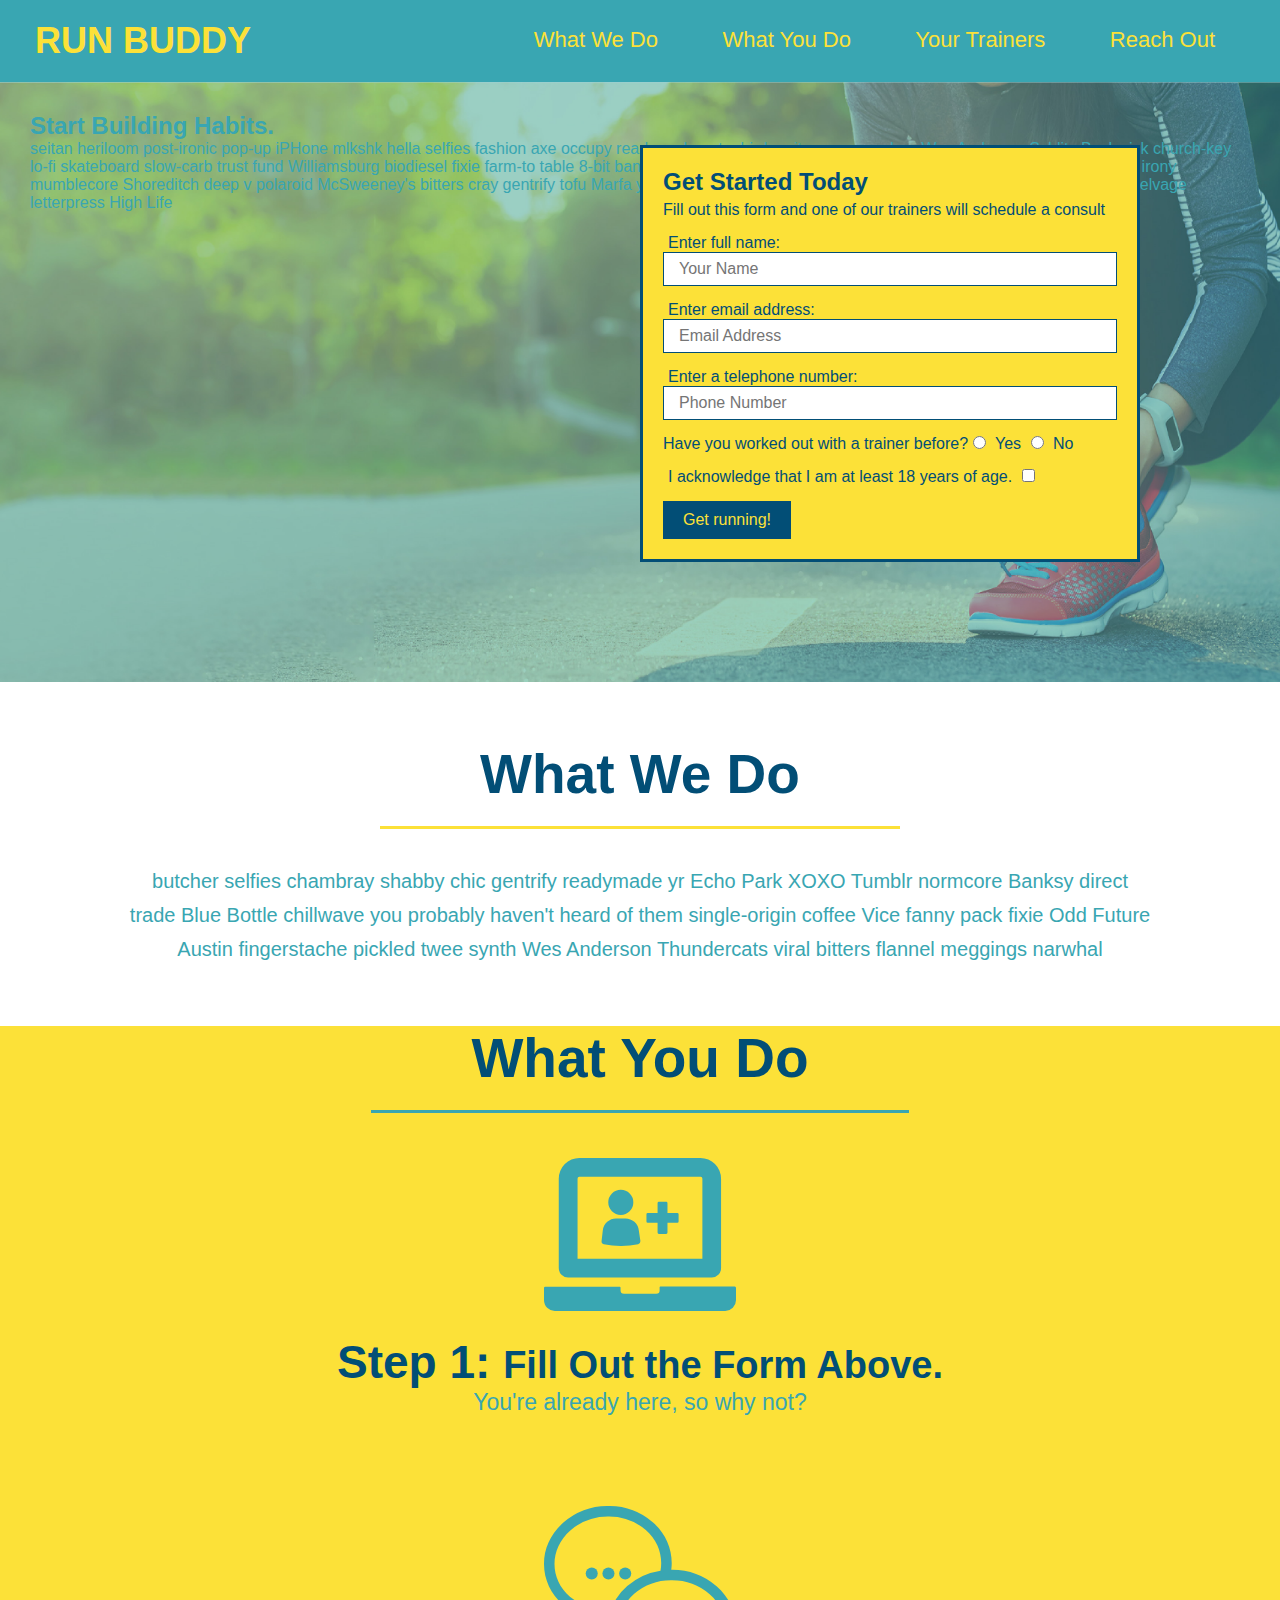
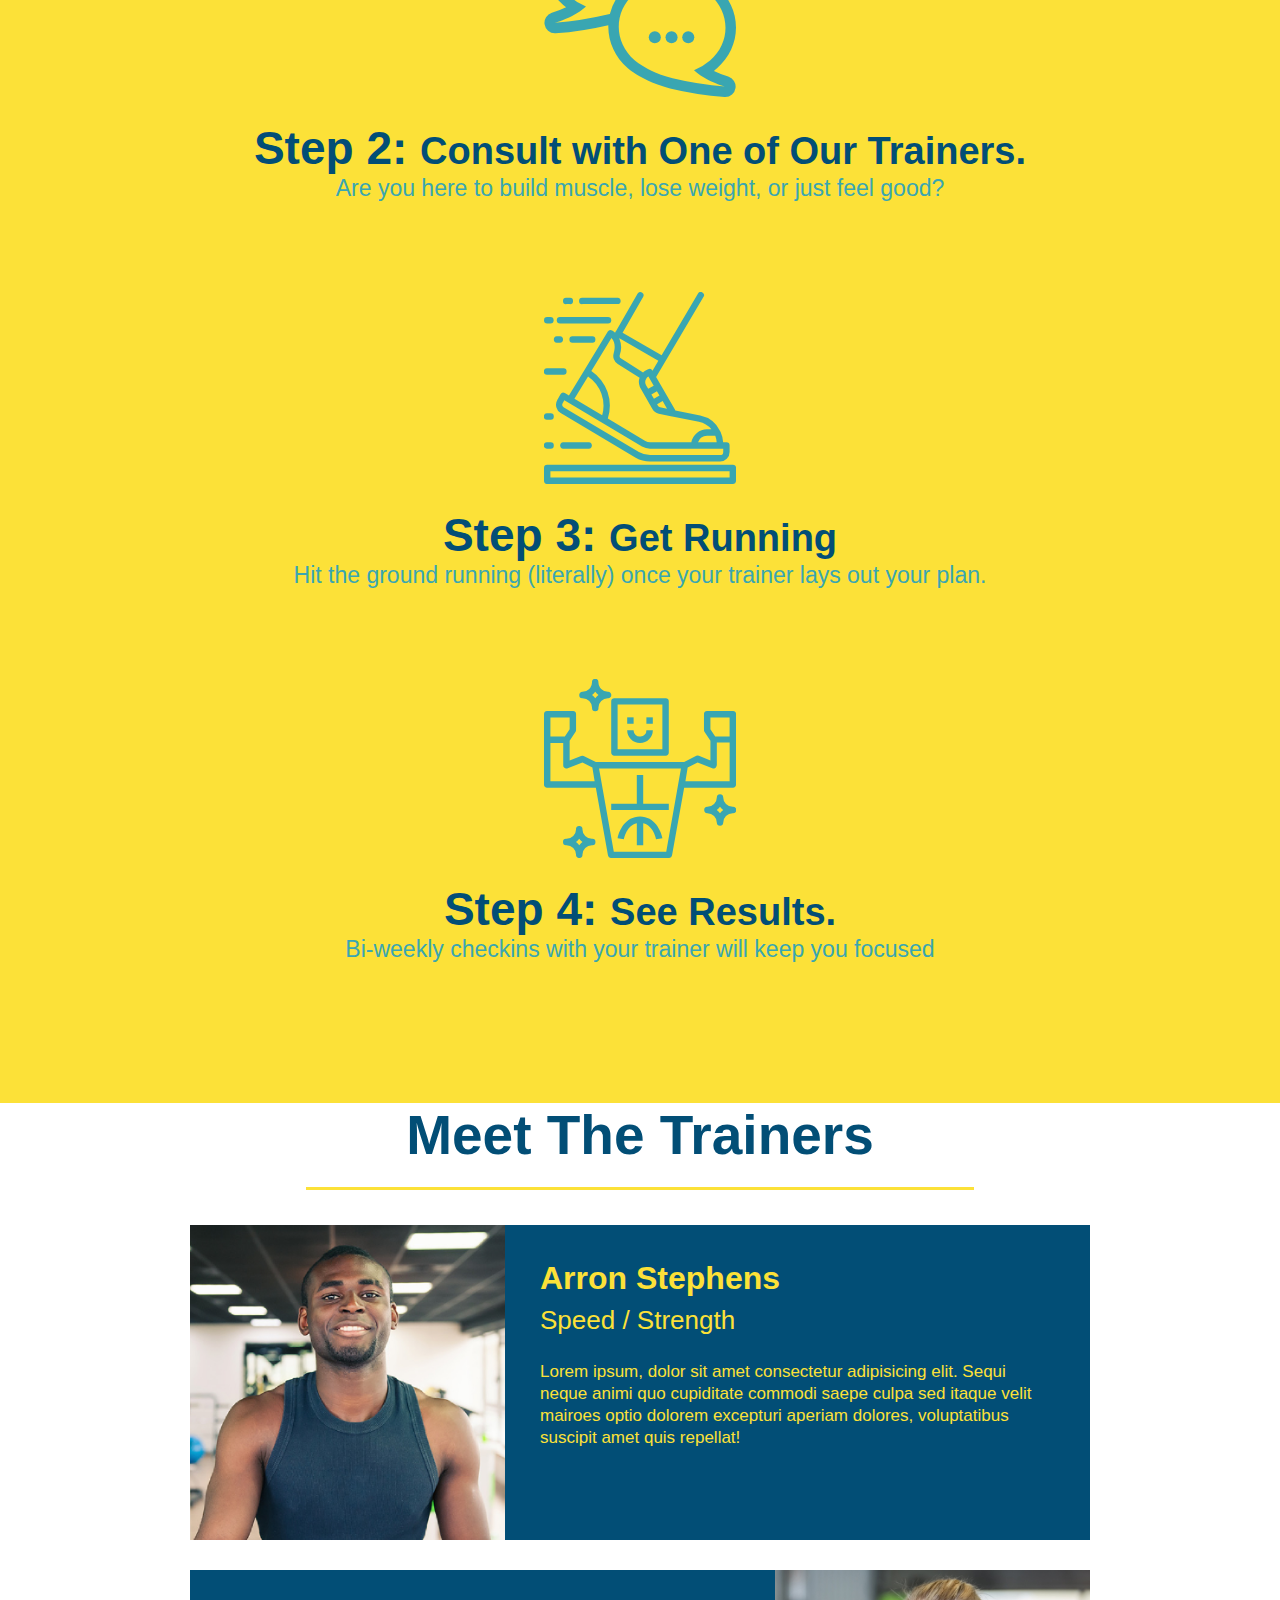
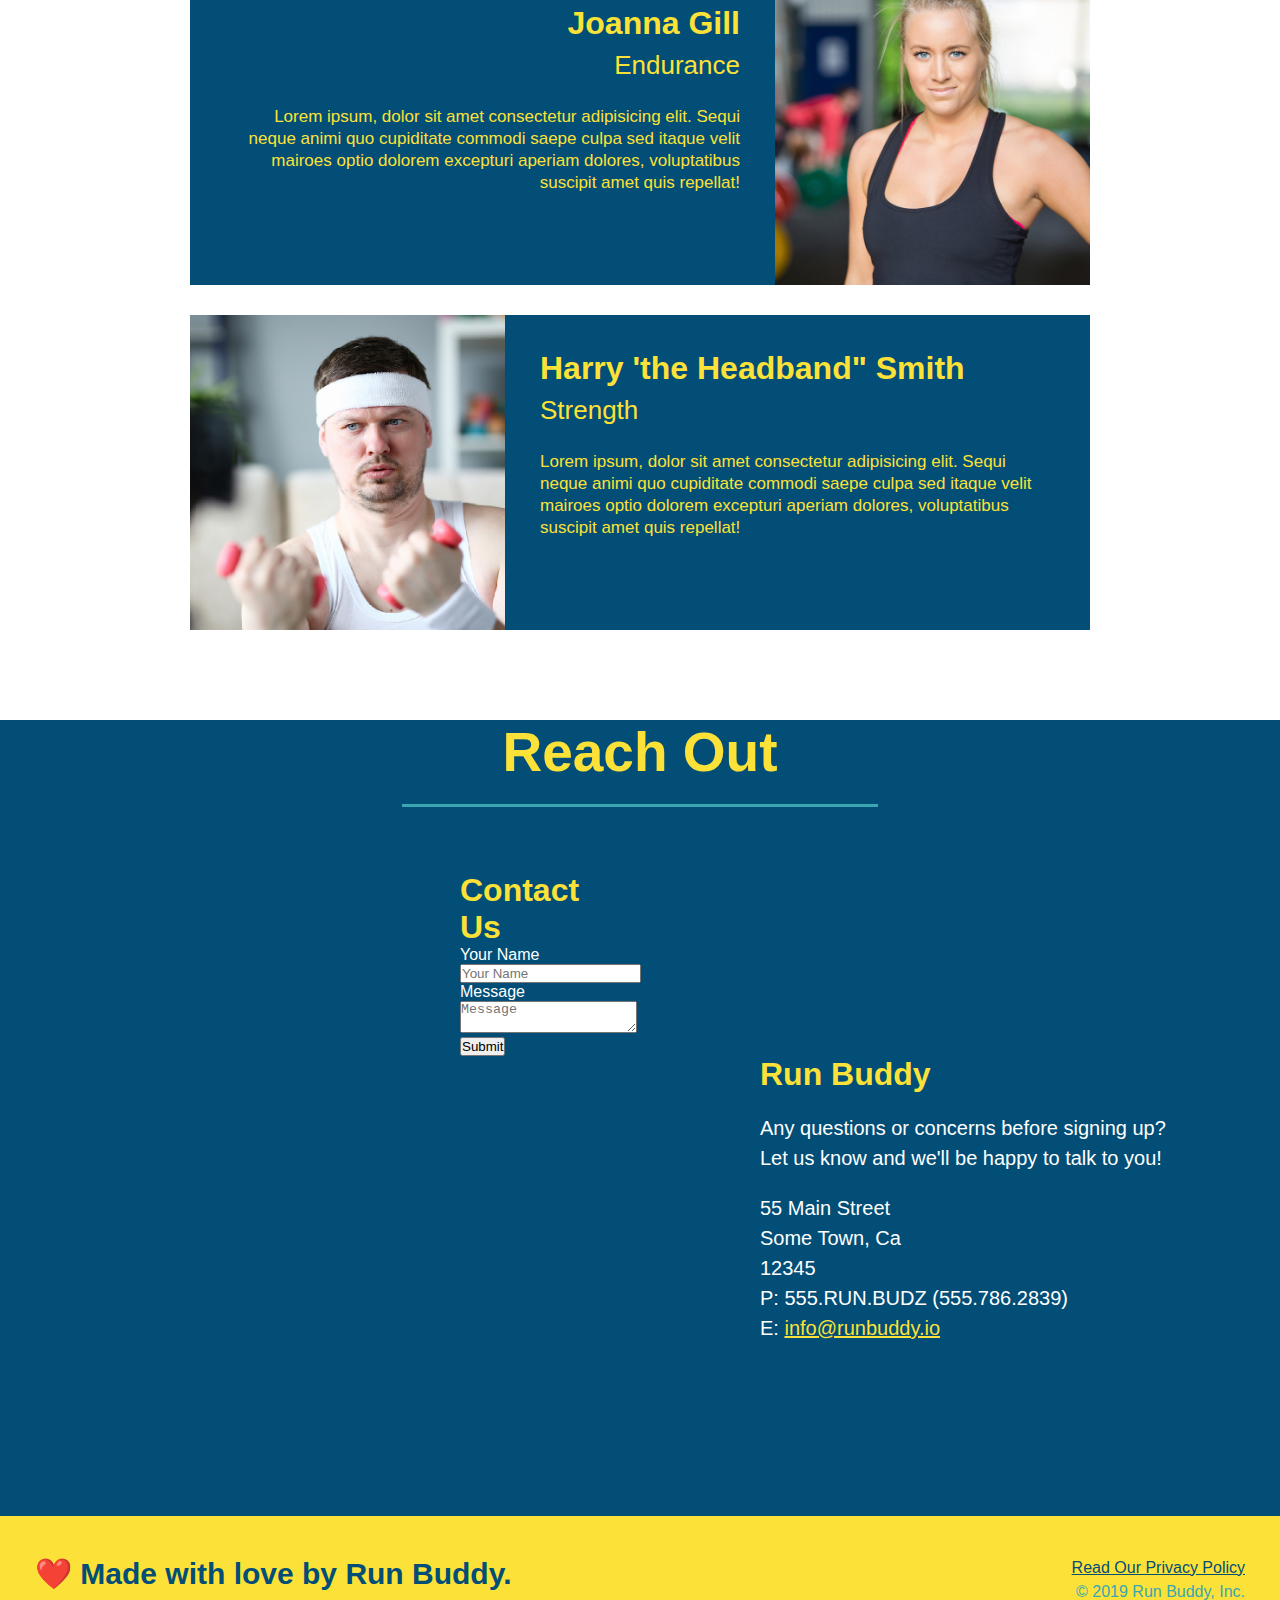
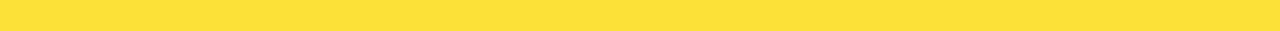
==== index.html @ 800d8faf "add contact form" ====
<!DOCTYPE html>
<html lang="en">
    <head>
        <meta charset="UTF-8" />
        <title>Run Buddy</title>
        <link rel="stylesheet" href="./assets/css/style.css" />
    </head>
    <body>
        <!-- Allows one to leave notes, doesn't show up in web browser-->
        <header>
            <h1>
                <a href="/">RUN BUDDY</a>
            </h1>
            <nav>
                <!-- Unordered list element-->
                <ul>
                    <!-- List item element-->
                    <li>
                        <!-- Anchor element -->
                        <a href="#what-we-do">What We Do</a>
                    </li>
                    <li>
                        <a href="#what-you-do">What You Do</a>
                    </li>
                    <li>
                        <a href="#your-trainers">Your Trainers</a>
                    </li>
                    <li>
                        <a href="#reach-out">Reach Out</a>
                    </li>
                </ul>
            </nav>
        </header>
        <section>
            <div class="hero"> 
                <h2> Start Building Habits.</h2>
                <p>seitan heriloom post-ironic pop-up iPHone mlkshk hella selfies fashion axe occupy readymade put a bird on it messenger bag Wes Anderson Schlitz Bushwick church-key lo-fi skateboard slow-carb trust fund Williamsburg biodiesel fixie farm-to table 8-bit banjo XOXO Banksy chillwave bicycle rights retro cliche tattooed bespoke irony mumblecore Shoreditch deep v polaroid McSweeney's bitters cray gentrify tofu Marfa you probably haven't heard of them yr banh mi asymmetrical art party selvage letterpress High Life</p>
            <div class="hero-form">
                <h3>Get Started Today</h3>
                <p>Fill out this form and one of our trainers will schedule a consult</p>
                <form>
                    <label for="name">Enter full name:</label>
                    <input type="text" placeholder="Your Name" name="name" id="name" class="form-input">
                    <label for="email">Enter email address:</label>
                    <input type="email" placeholder="Email Address" name="email" id="email" class="form-input">
                    <label for="phone">Enter a telephone number:</label>
                    <input type="tel" placeholder="Phone Number" name="phone" id="phone" class="form-input">
                    <p>
                        Have you worked out with a trainer before? 
                        <input type="radio" name="trainer-confrim" id="trainer-yes">
                        <label for="trainer-yes">Yes</label>
                        <input type="radio" name="trainer-confrim" id="trainer-no">
                        <label for="trainer-no">No</label> 
                    </p>
                    <p>
                        <label for="checkbox" >
                            I acknowledge that I am at least 18 years of age.
                        </label>
                        <input type="checkbox" name="age-confirm" id="checkbox" />
                    </p>
                    <button type="submit">
                        Get running!
                    </button>
                </form>
            </div>
        </section>
        <section id="what-we-do" class="intro">
            <h2 class="section-title primary-border">What We Do</h2>
            <p>
                butcher selfies chambray shabby chic gentrify readymade yr Echo Park XOXO Tumblr normcore Banksy direct trade Blue Bottle chillwave you probably haven't heard of them single-origin coffee Vice fanny pack fixie Odd Future Austin fingerstache pickled twee synth Wes Anderson Thundercats viral bitters flannel meggings narwhal
            </p>
        </section>
        <section id="what-you-do" class="steps">
            <h2 class="section-title secondary-border">What You Do</h2>

            <div>
                <img src="./assets/images/step-1.svg" alt="" />
                <h3>Step 1: <span>Fill Out the Form Above.</span></h3>
                <p>You're already here, so why not?</p>
            </div>
            <div>
                <img src="./assets/images/step-2.svg" alt="" />
                <h3>Step 2: <span>Consult with One of Our Trainers.</span></h3>
                <p>Are you here to build muscle, lose weight, or just feel good?</p>
            </div>
            <div>
                <img src="./assets/images/step-3.svg" alt="" />
                <h3>Step 3: <span>Get Running</span></h3>
                <p>Hit the ground running (literally) once your trainer lays out your plan.</p>
            </div>
            <div>
                <img src="./assets/images/step-4.svg" alt="" />
                <h3>Step 4: <span>See Results.</span></h3>
                <p> Bi-weekly checkins with your trainer will keep you focused</p>
            </div>
        </section>
        <section id="your-trainers" class="trainers">
            <h2 class="section-title primary-border">Meet The Trainers</h2>
            <article class="trainer">
                <img src="./assets/images/trainer-1.jpg" alt="Arron Stephens ins his workout clothes, ready to pump iron" />
                <div class="trainer-bio text-left">
                    <h3>Arron Stephens</h3>
                    <h4>Speed / Strength</h4>
                    <p>
                        Lorem ipsum, dolor sit amet consectetur adipisicing elit. Sequi neque animi quo cupiditate commodi saepe culpa sed itaque velit mairoes optio dolorem excepturi aperiam dolores, voluptatibus suscipit amet quis repellat!
                    </p>
                </div>
            </article>
            <article class="trainer">
                <div class="trainer-bio text-right">
                    <h3>Joanna Gill</h3>
                    <h4>Endurance</h4>
                    <p>
                        Lorem ipsum, dolor sit amet consectetur adipisicing elit. Sequi neque animi quo cupiditate commodi saepe culpa sed itaque velit mairoes optio dolorem excepturi aperiam dolores, voluptatibus suscipit amet quis repellat!
                    </p>
                </div>
                <img src="./assets/images/trainer-2.jpg" alt="Joanna Gill cooling off after a workout" />
            </article>
            <article class="trainer">
                <img src="./assets/images/trainer-3.jpg" alt="Harry Smith wearing a headband and lifting comically small pink weights" />
                <div class="trainer-bio text-left">
                    <h3>Harry 'the Headband" Smith</h3>
                    <h4>Strength</h4>
                    <p>
                        Lorem ipsum, dolor sit amet consectetur adipisicing elit. Sequi neque animi quo cupiditate commodi saepe culpa sed itaque velit mairoes optio dolorem excepturi aperiam dolores, voluptatibus suscipit amet quis repellat!
                    </p>
                </div>
            </article>
        </section>
        <section id="reach-out" class="contact">
            <h2 class="section-title secondary-border">Reach Out</h2>
            <div class="contact-info">
            <div class="contact-form">
                <h3>Contact Us</h3>
                <form>
                    <label for="contact-name">Your Name</label>
                    <input type="text" id="contact-name" placeholder="Your Name" />
                    
                    <label for="contact-message">Message</label>
                    <textarea id="contact-message" placeholder="Message"></textarea>
                    
                    <button type="submit">Submit</button>
                </form>
            </div>
                <iframe src="https://www.google.com/maps/embed?pb=!1m18!1m12!1m3!1d3502.9114859634124!2d-81.20224858464674!3d28.602432092192863!2m3!1f0!2f0!3f0!3m2!1i1024!2i768!4f13.1!3m3!1m2!1s0x88e7685d6a0a495f%3A0x5fd59b92b3c79bab!2sUniversity%20of%20Central%20Florida!5e0!3m2!1sen!2sus!4v1634782906246!5m2!1sen!2sus" 
                style="border:0;" 
                allowfullscreen="" 
                loading="lazy">
                </iframe>
                <h3>Run Buddy</h3>
                <p>
                    Any questions or concerns before signing up?
                    <br />
                    Let us know and we'll be happy to talk to you!
                </p>
                <address>
                    55 Main Street <br />
                    Some Town, Ca <br />
                    12345<br />
                    P: 555.RUN.BUDZ (555.786.2839)<br />
                    E: <a href="mailto:info@runbuddy.io">info@runbuddy.io</a>
                </address>
            </div>
        </section>
        <footer>
            <h2>❤️ Made with love by Run Buddy.</h2>
            <div>
                <a href="./privacy-policy.html">Read Our Privacy Policy</a><br />
                &copy; 2019 Run Buddy, Inc.
            </div>
        </footer>
    </body>
</html>
---- assets/css/style.css ----
* {
    margin: 0;
    padding: 0;
    box-sizing: border-box;
}
body {
    color: #39a6b2;
    font-family: Helvetica, Arial, sans-serif;
}  
header {
    padding: 20px 35px;
    background-color: #39a6b2;
}        
header h1 {
    font-weight: bold;
    font-size: 36px;
    color: #fce138;
    margin: 0;
    display: inline;
}   
header a {
    text-decoration: none;
    color: #fce138;
}
header nav {
    float: right;
    margin: 7px 0;
}
header nav ul li {
    display: inline;
}
header nav ul li a {
    margin: 0 30px;
    font-weight: lighter;
    font-size: 22px;
}
section {
    padding: 0 0 60px 0;
}
.hero {
    background-image: url("../images/hero-bg.jpeg");
    width: 100%;
    height: 600px;
    background-size: cover;
    background-position: center;
    position: relative;   
}
.hero h2 {
    padding: 30px 30px 0 30px;
}
.hero p {
    margin: 0 30px 0 30px;
}
.hero-form {
    background-color: #fce138;
    padding: 20px;
    width: 500px;
    color: #024e76;
    border-style: solid;
    border-width: 3px;
    border-color: #024e76;
    position: absolute;
    bottom: 120px;
    right: 140px;
}
.hero-form p {
    margin: 5px 0 15px 0;
}
.hero-form h3 {
    font-size: 24px;
    margin: 0;
}
.form-input {
    border: 1px solid #024e76;
    display: block;
    padding: 7px 15px;
    font-size: 16px;
    color: #024e76;
    width: 100%;
    margin-bottom: 15px;
}
.hero-form label {
    margin: 0 5px;
}
.hero-form button {
    color: #fce138;
    background-color: #024e76;
    border: none;
    padding: 10px 20ox;
    padding: 10px 20px;
    font-size: 16px;
}
.intro {
    text-align: center;
}
.intro p {
    line-height: 1.7;
    color: #39a6b2;
    width: 80%;
    font-size: 20px;
    margin: 0 auto;
}
.steps {
    text-align: center;
    background: #fce138;
}
.section-title {
    font-size: 55px;
    display: inline-block;
    color: #024e76;
    border-bottom: 3px solid;
    padding: 0 100px 20px 100px;
    margin-bottom: 35px;
    color: #024e76;
}
.primary-border {
    border-color: #fce138;
}
.secondary-border {
    border-color: #39a6b2;
}
.steps div {
    margin-bottom: 80px;
}
.steps img {
    width: 15%;
    margin: 10px 0;
}
.steps h3 {
    color: #024e76;
    font-size: 46px;
    margin-top: 10px;
}
.steps p {
    color: #39a6b2;
    font-size: 23px;
}
.steps span {
    font-size: 38px;
}
.trainers {
    text-align: center;
}
.trainer {
    width: 900px;
    margin: 0 auto 30px auto;
    background: #024e76;
    color: #fce138;
    overflow: auto;
}
.trainer img {
    width: 35%;
    float: left;
}
.trainer-bio {
    padding: 35px;
    float: left;
    width: 65%;
}
.text-left {
    text-align: left;
}
.text-right {
    text-align: right;
}
.trainer-bio h3 {
    font-size: 32px;
    margin-bottom: 8px;
}
.trainer-bio h4 {
    font-weight: lighter;
    font-size: 26px;
    margin-bottom: 25px;
}
.trainer-bio p {
    font-size: 17px;
    line-height: 1.3;
}
.contact {
    text-align: center;
    background: #024e76;   
}
.contact h2 {
    color: #fce138;
}
.contact-info {
    width: 1600px;
    display: inline-block;
    vertical-align: top;
    text-align: left;
    margin: 30px 0 0 60px;
    color: white;
}
.contact-form {
    margin: 0 400px 0 400px;
    inline-size: 150px;
    overflow-wrap: break-word;
}
.contact-info iframe {
    width: 400px;
    height: 400px;
    float: left;
    margin-right: 300px;
}

.contact-info h3 {
   color: #fce138;
   font-size: 32px; 
}
.contact-info p,
.contact-info address {
    margin: 20px 0;
    line-height: 1.5;
    font-size: 20px;
    font-style: normal;
}
.contact-info a {
    color: #fce138;
}
footer {
    background: #fce138;
    width:  100%;
    padding: 40px 35px;
}
footer h2 {
    display: inline;
    color: #024e76;
    font-size: 30px;
    margin: 0;
}
footer div {
    float: right;
    line-height: 1.5;
    text-align: right;
}
footer a {
    color: #024e76;
}
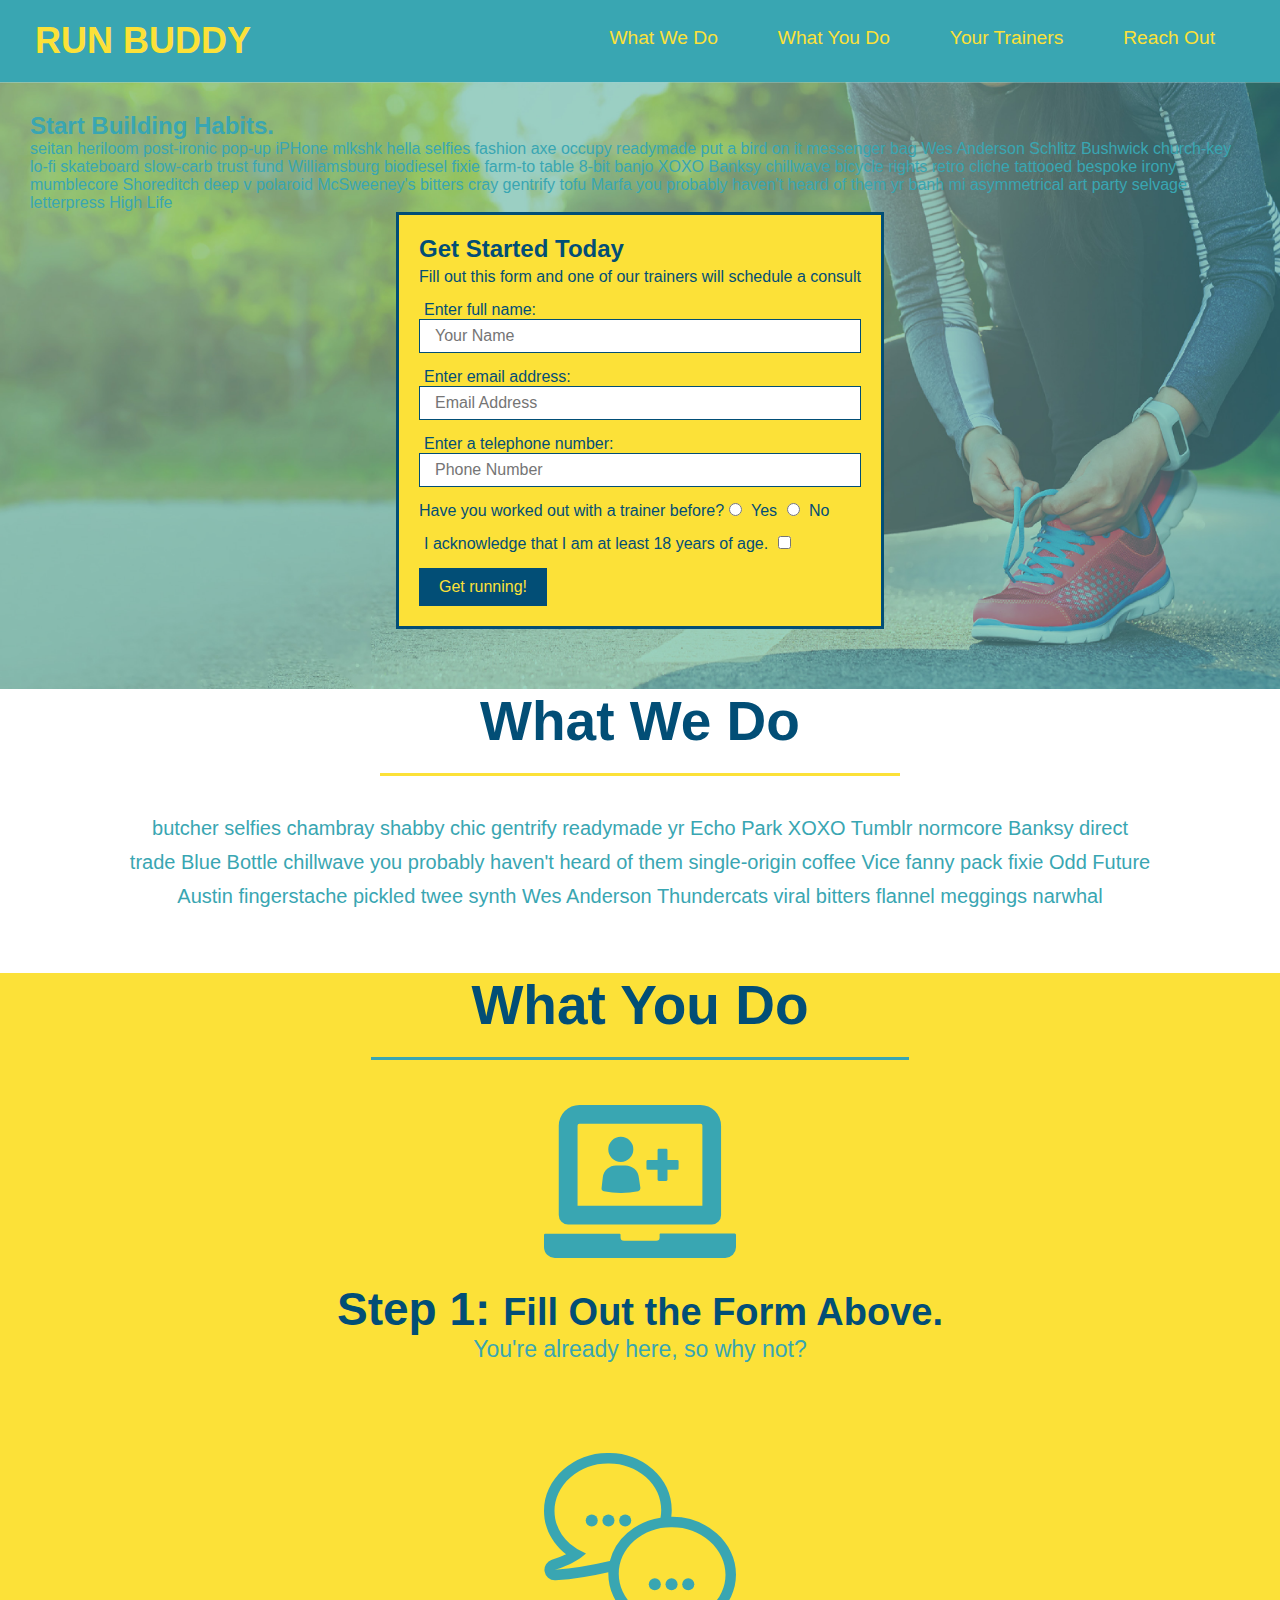
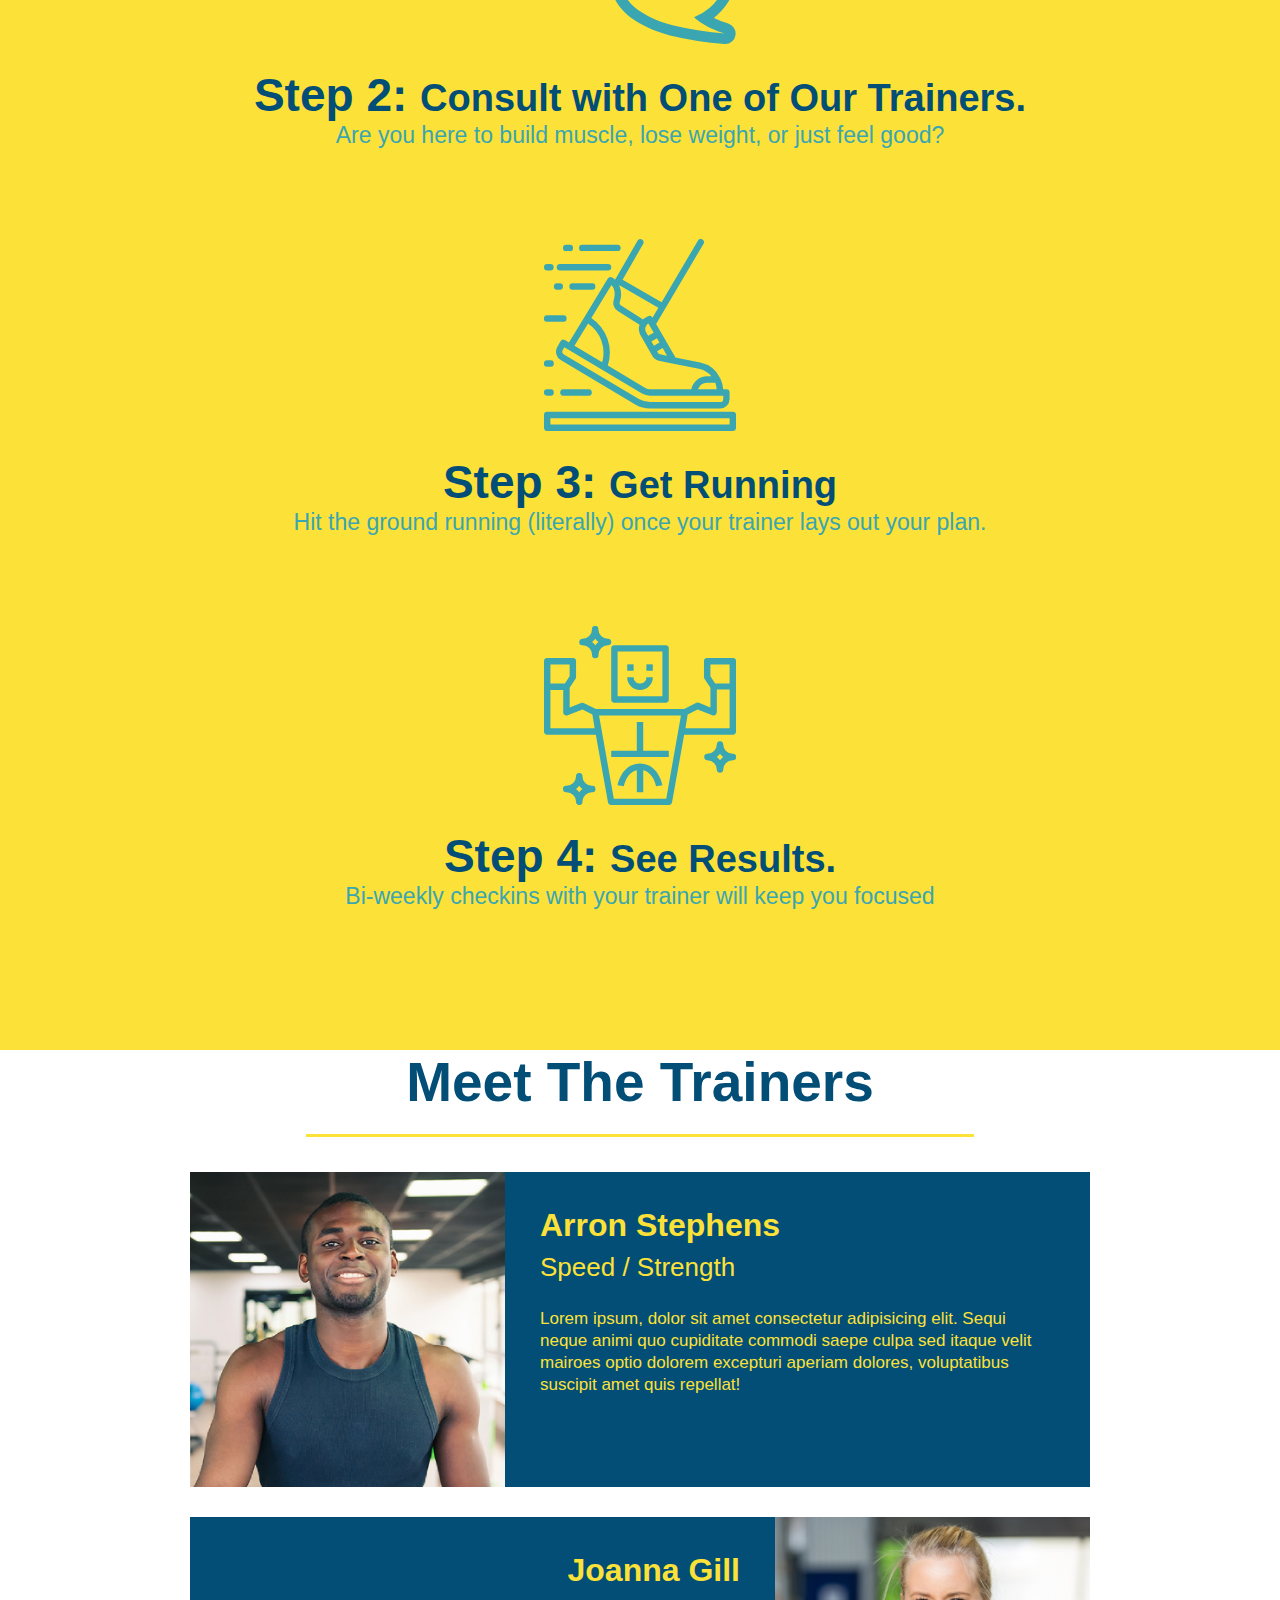
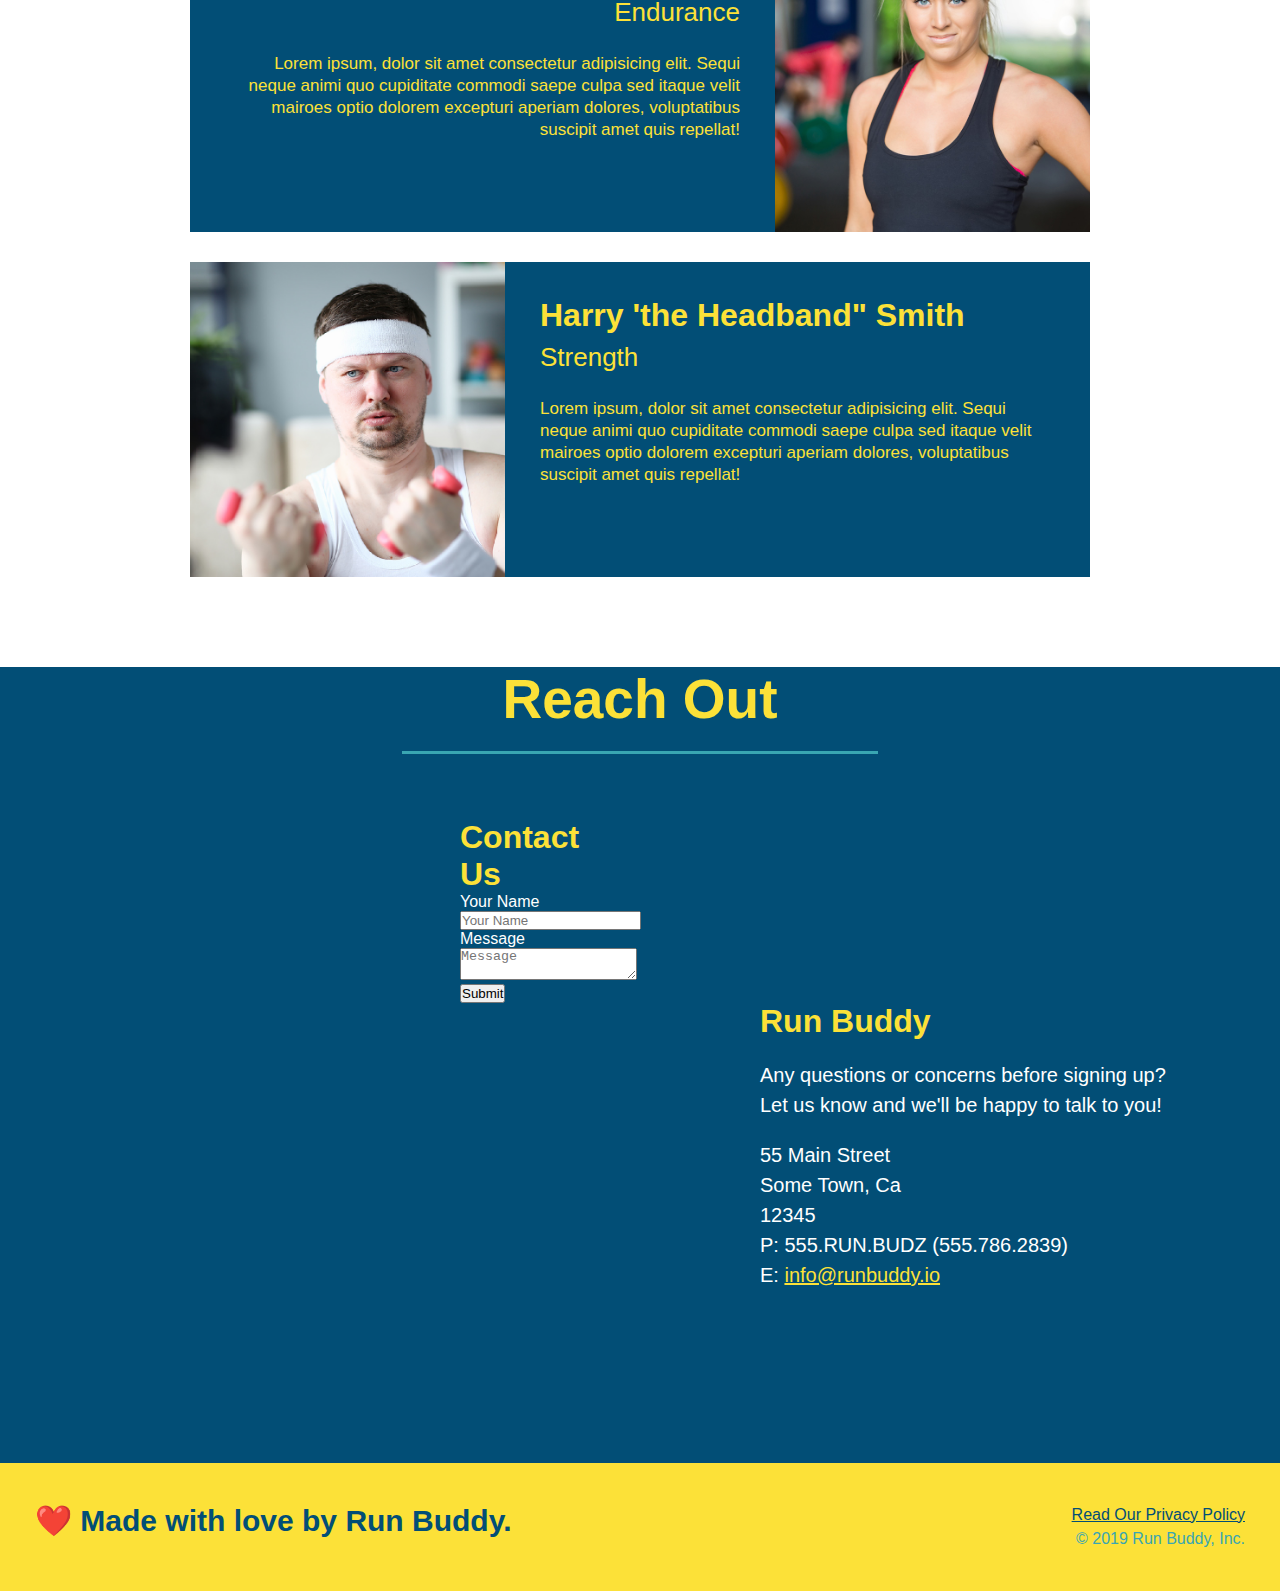
==== commit 5f36e616: "add flexbox to the hero" ====
--- a/index.html
+++ b/index.html
@@ -31,10 +31,11 @@
                 </ul>
             </nav>
         </header>
-        <section>
-            <div class="hero"> 
+        <section class="hero">
+            <div class="hero-cta">  
                 <h2> Start Building Habits.</h2>
                 <p>seitan heriloom post-ironic pop-up iPHone mlkshk hella selfies fashion axe occupy readymade put a bird on it messenger bag Wes Anderson Schlitz Bushwick church-key lo-fi skateboard slow-carb trust fund Williamsburg biodiesel fixie farm-to table 8-bit banjo XOXO Banksy chillwave bicycle rights retro cliche tattooed bespoke irony mumblecore Shoreditch deep v polaroid McSweeney's bitters cray gentrify tofu Marfa you probably haven't heard of them yr banh mi asymmetrical art party selvage letterpress High Life</p>
+            </div>
             <div class="hero-form">
                 <h3>Get Started Today</h3>
                 <p>Fill out this form and one of our trainers will schedule a consult</p>
@@ -72,7 +73,6 @@
         </section>
         <section id="what-you-do" class="steps">
             <h2 class="section-title secondary-border">What You Do</h2>
-
             <div>
                 <img src="./assets/images/step-1.svg" alt="" />
                 <h3>Step 1: <span>Fill Out the Form Above.</span></h3>
--- a/assets/css/style.css
+++ b/assets/css/style.css
@@ -10,40 +10,46 @@
 header {
     padding: 20px 35px;
     background-color: #39a6b2;
+    display: flex;
+    justify-content: space-between;
+    flex-wrap: wrap;
 }        
 header h1 {
     font-weight: bold;
     font-size: 36px;
     color: #fce138;
     margin: 0;
-    display: inline;
 }   
 header a {
     text-decoration: none;
     color: #fce138;
 }
 header nav {
-    float: right;
     margin: 7px 0;
 }
-header nav ul li {
-    display: inline;
+header nav ul {
+    display: flex;
+    flex-wrap: wrap;
+    justify-content: space-between;
+    align-items: center;
+    list-style: none;
 }
 header nav ul li a {
     margin: 0 30px;
     font-weight: lighter;
-    font-size: 22px;
+    font-size: 1.5vw;
 }
 section {
     padding: 0 0 60px 0;
 }
 .hero {
     background-image: url("../images/hero-bg.jpeg");
-    width: 100%;
-    height: 600px;
     background-size: cover;
     background-position: center;
-    position: relative;   
+    display: flex;
+    justify-content: center;
+    flex-wrap: wrap;
+    
 }
 .hero h2 {
     padding: 30px 30px 0 30px;
@@ -54,14 +60,11 @@
 .hero-form {
     background-color: #fce138;
     padding: 20px;
-    width: 500px;
     color: #024e76;
     border-style: solid;
     border-width: 3px;
     border-color: #024e76;
-    position: absolute;
-    bottom: 120px;
-    right: 140px;
+
 }
 .hero-form p {
     margin: 5px 0 15px 0;
@@ -218,18 +221,19 @@
     color: #fce138;
 }
 footer {
+    display: flex;
+    justify-content: space-between;
+    flex-wrap: wrap;
     background: #fce138;
     width:  100%;
     padding: 40px 35px;
 }
 footer h2 {
-    display: inline;
     color: #024e76;
     font-size: 30px;
     margin: 0;
 }
 footer div {
-    float: right;
     line-height: 1.5;
     text-align: right;
 }
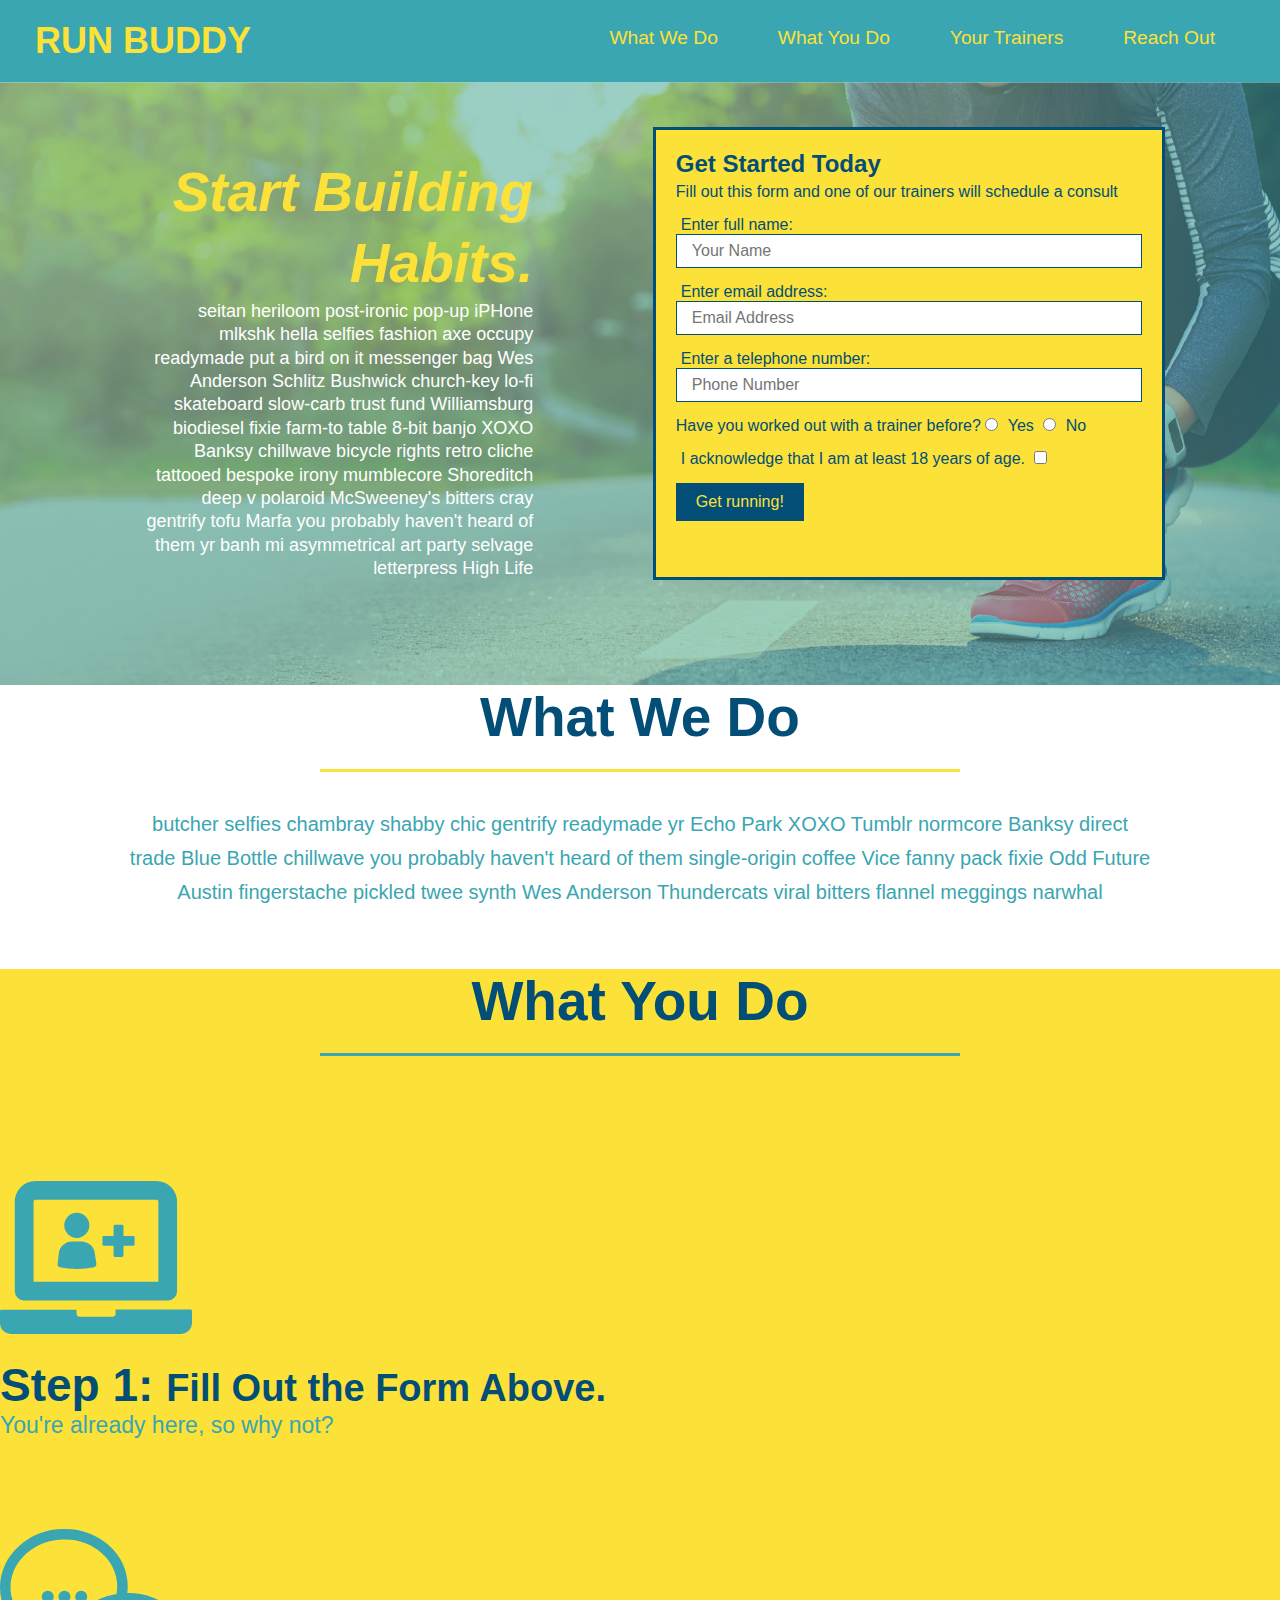
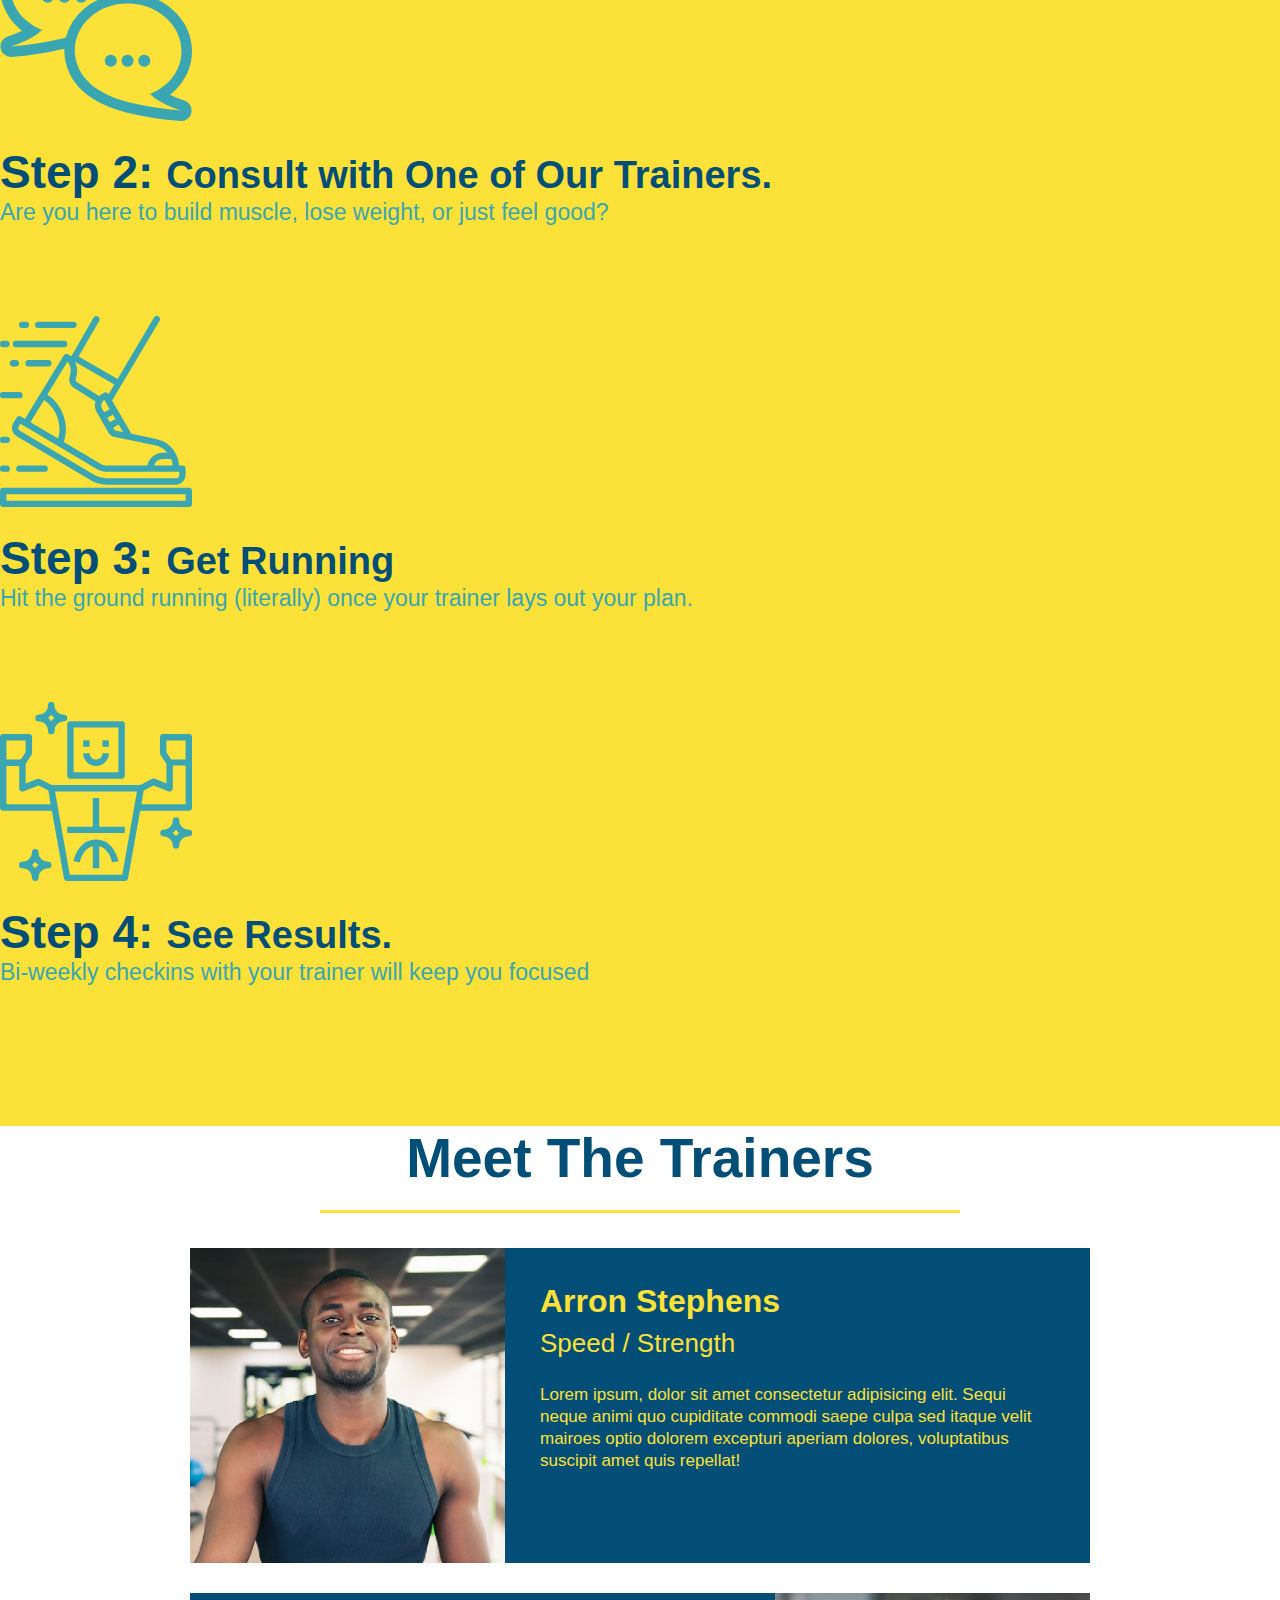
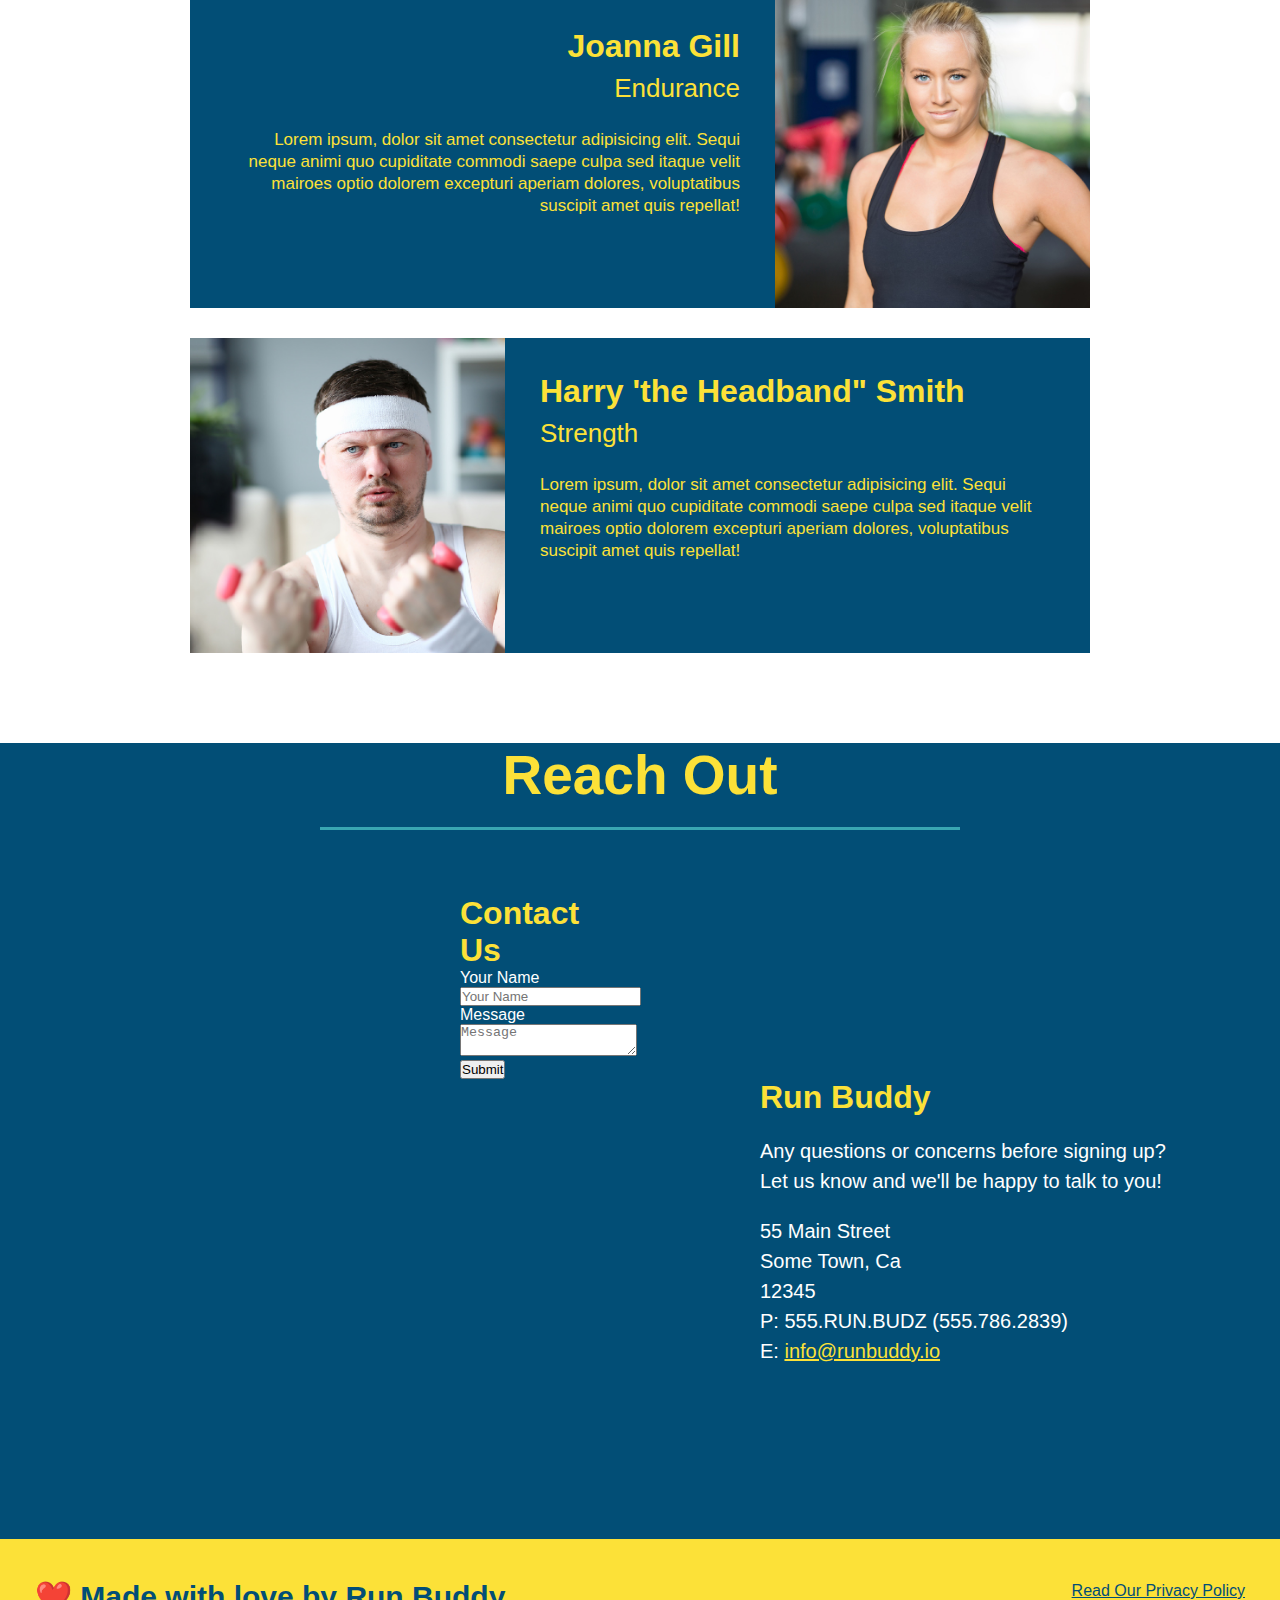
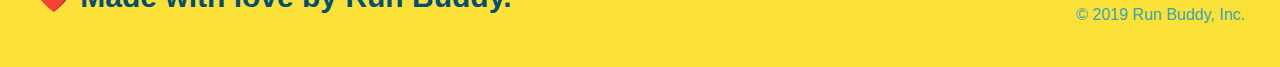
==== commit 7a386e71: "Added flexbox to h2 elements" ====
--- a/index.html
+++ b/index.html
@@ -66,13 +66,20 @@
             </div>
         </section>
         <section id="what-we-do" class="intro">
-            <h2 class="section-title primary-border">What We Do</h2>
-            <p>
+<!-- Wrap every h2 with a class of "section-title" in this div! -->
+            <div class="flex-row">
+                <h2 class="section-title primary-border">What We Do</h2>
+            </div>
+            <div class="flex-row">
+                <p>
                 butcher selfies chambray shabby chic gentrify readymade yr Echo Park XOXO Tumblr normcore Banksy direct trade Blue Bottle chillwave you probably haven't heard of them single-origin coffee Vice fanny pack fixie Odd Future Austin fingerstache pickled twee synth Wes Anderson Thundercats viral bitters flannel meggings narwhal
-            </p>
+                </p>
+            </div>
         </section>
         <section id="what-you-do" class="steps">
-            <h2 class="section-title secondary-border">What You Do</h2>
+            <div class="flex-row">
+                <h2 class="section-title secondary-border">What You Do</h2>
+            </div>
             <div>
                 <img src="./assets/images/step-1.svg" alt="" />
                 <h3>Step 1: <span>Fill Out the Form Above.</span></h3>
@@ -95,7 +102,9 @@
             </div>
         </section>
         <section id="your-trainers" class="trainers">
-            <h2 class="section-title primary-border">Meet The Trainers</h2>
+            <div class="flex-row">
+                <h2 class="section-title primary-border">Meet The Trainers</h2>
+            </div>
             <article class="trainer">
                 <img src="./assets/images/trainer-1.jpg" alt="Arron Stephens ins his workout clothes, ready to pump iron" />
                 <div class="trainer-bio text-left">
@@ -128,7 +137,9 @@
             </article>
         </section>
         <section id="reach-out" class="contact">
-            <h2 class="section-title secondary-border">Reach Out</h2>
+            <div class="flex-row">
+                <h2 class="section-title secondary-border">Reach Out</h2>
+            </div>
             <div class="contact-info">
             <div class="contact-form">
                 <h3>Contact Us</h3>
--- a/assets/css/style.css
+++ b/assets/css/style.css
@@ -64,7 +64,8 @@
     border-style: solid;
     border-width: 3px;
     border-color: #024e76;
-
+    width: 40%;
+    margin: 3.5%;
 }
 .hero-form p {
     margin: 5px 0 15px 0;
@@ -93,8 +94,18 @@
     padding: 10px 20px;
     font-size: 16px;
 }
-.intro {
-    text-align: center;
+.hero-cta {
+    width: 35%;
+    text-align: right;
+    margin: 3.5%;
+    color: #fff;
+    font-size: 18px;
+    line-height: 1.3;
+}
+.hero-cta h2 {
+    font-style: italic;
+    font-size: 55px;
+    color: #fce138;
 }
 .intro p {
     line-height: 1.7;
@@ -102,19 +113,20 @@
     width: 80%;
     font-size: 20px;
     margin: 0 auto;
+    text-align: center;
 }
 .steps {
-    text-align: center;
     background: #fce138;
 }
 .section-title {
     font-size: 55px;
-    display: inline-block;
     color: #024e76;
     border-bottom: 3px solid;
-    padding: 0 100px 20px 100px;
-    margin-bottom: 35px;
-    color: #024e76;
+    color: #024e76;
+    padding-bottom: 20px;
+    text-align: center;
+    margin: 0 auto 35px auto;
+    width: 50%;
 }
 .primary-border {
     border-color: #fce138;
@@ -142,7 +154,6 @@
     font-size: 38px;
 }
 .trainers {
-    text-align: center;
 }
 .trainer {
     width: 900px;
@@ -160,12 +171,6 @@
     float: left;
     width: 65%;
 }
-.text-left {
-    text-align: left;
-}
-.text-right {
-    text-align: right;
-}
 .trainer-bio h3 {
     font-size: 32px;
     margin-bottom: 8px;
@@ -180,7 +185,6 @@
     line-height: 1.3;
 }
 .contact {
-    text-align: center;
     background: #024e76;   
 }
 .contact h2 {
@@ -239,4 +243,13 @@
 }
 footer a {
     color: #024e76;
+}
+.text-left {
+    text-align: left;
+}
+.text-right {
+    text-align: right;
+}
+.flex-row {
+    display: flex;
 }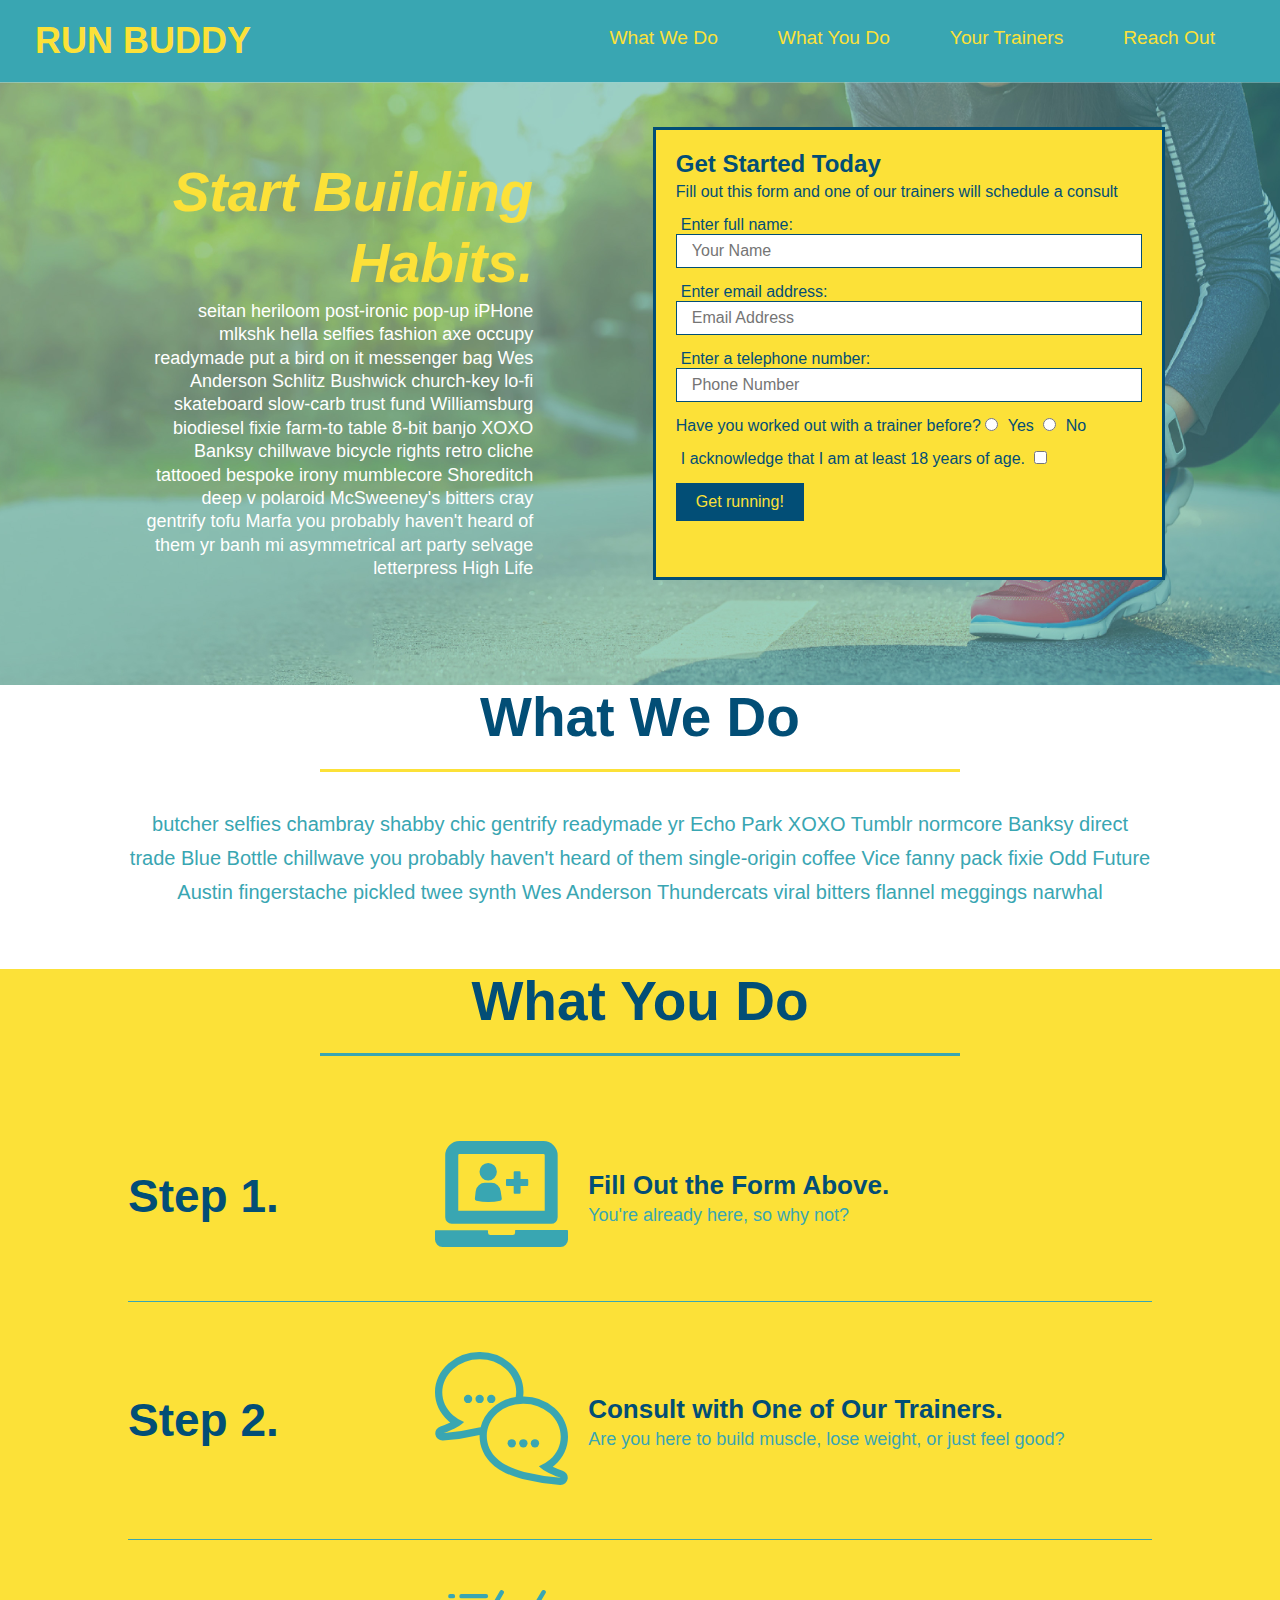
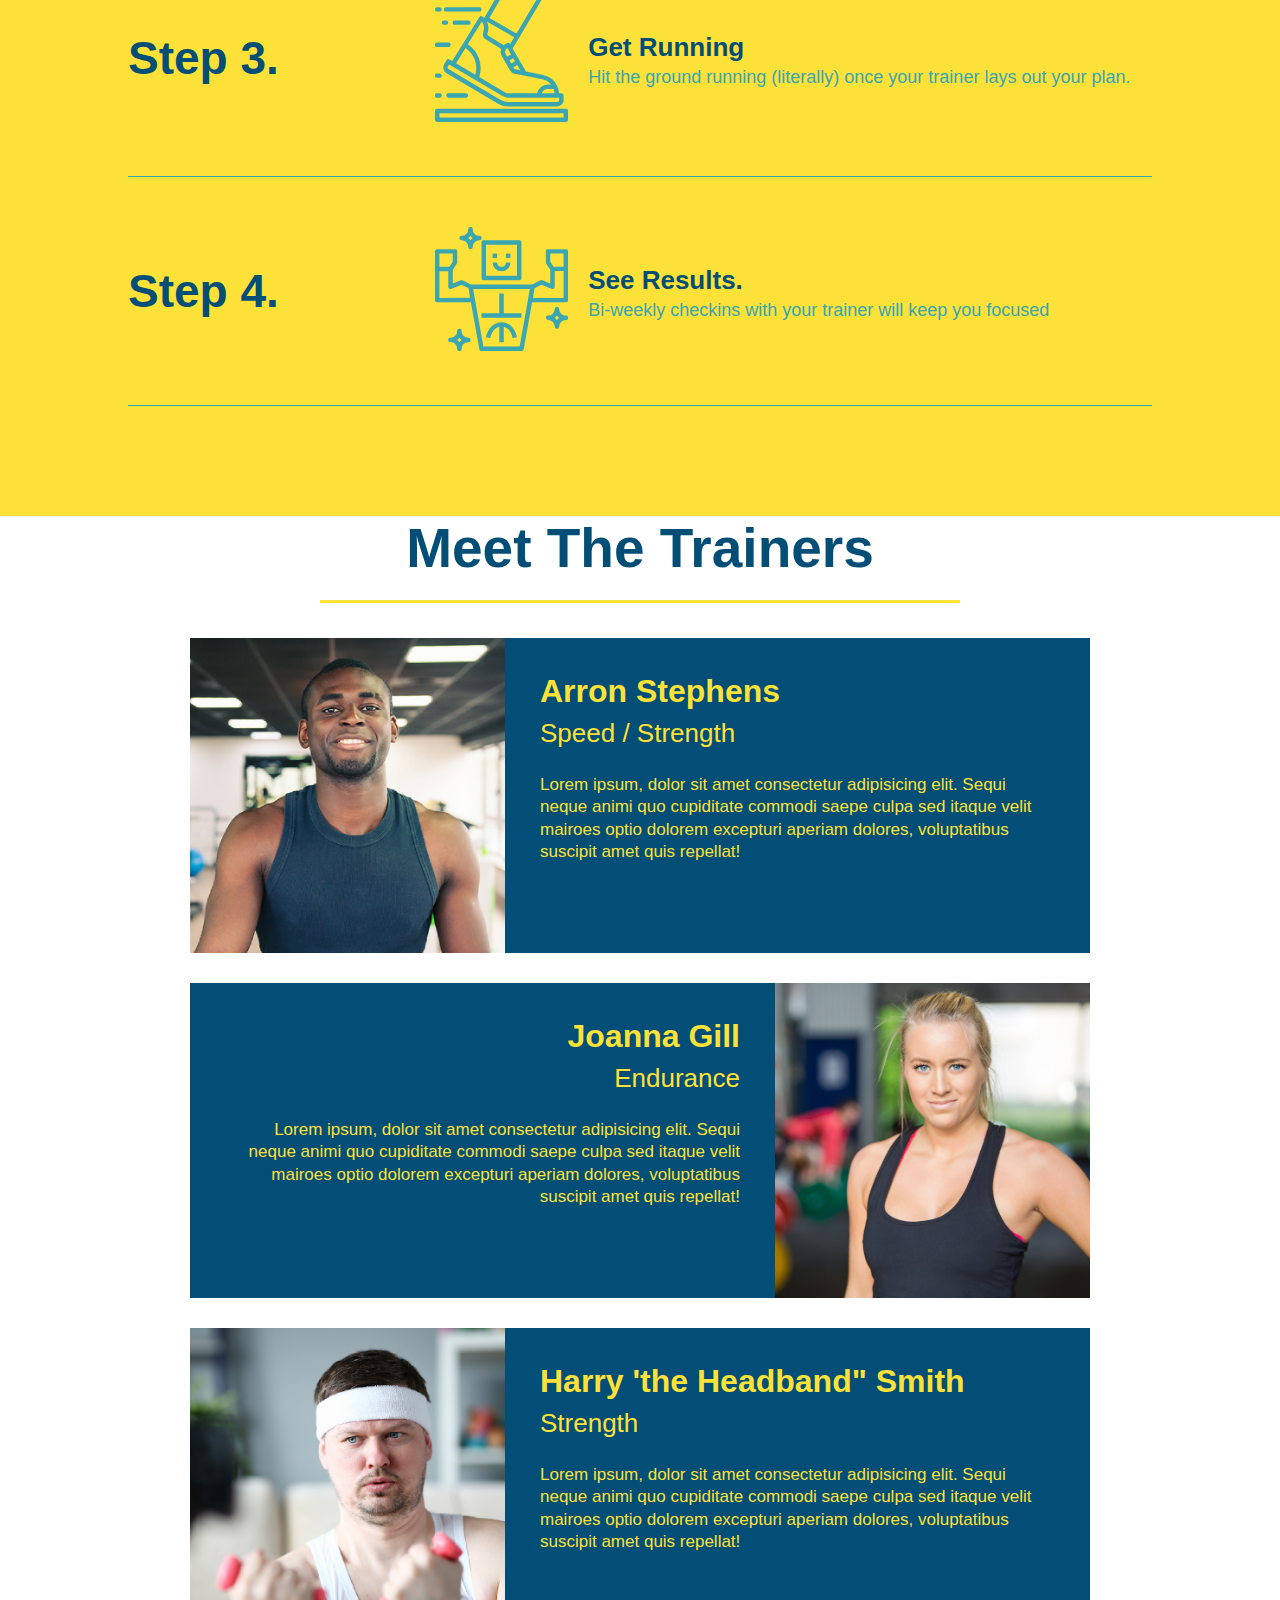
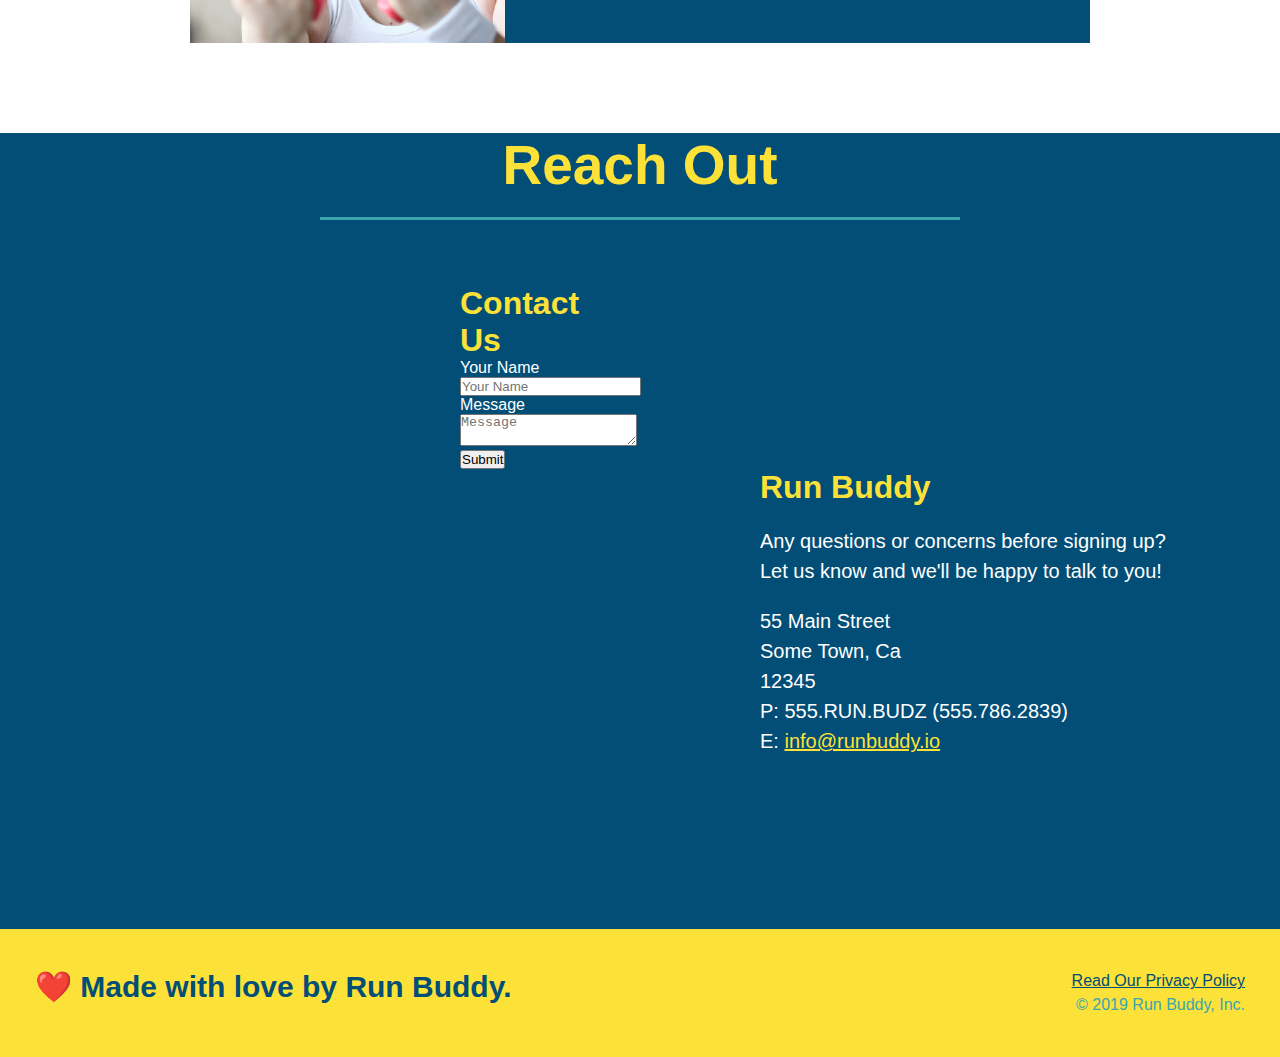
==== commit ad393304: "add flexbox to the steps" ====
--- a/index.html
+++ b/index.html
@@ -80,25 +80,53 @@
             <div class="flex-row">
                 <h2 class="section-title secondary-border">What You Do</h2>
             </div>
-            <div>
-                <img src="./assets/images/step-1.svg" alt="" />
-                <h3>Step 1: <span>Fill Out the Form Above.</span></h3>
-                <p>You're already here, so why not?</p>
-            </div>
-            <div>
-                <img src="./assets/images/step-2.svg" alt="" />
-                <h3>Step 2: <span>Consult with One of Our Trainers.</span></h3>
-                <p>Are you here to build muscle, lose weight, or just feel good?</p>
-            </div>
-            <div>
-                <img src="./assets/images/step-3.svg" alt="" />
-                <h3>Step 3: <span>Get Running</span></h3>
-                <p>Hit the ground running (literally) once your trainer lays out your plan.</p>
-            </div>
-            <div>
-                <img src="./assets/images/step-4.svg" alt="" />
-                <h3>Step 4: <span>See Results.</span></h3>
-                <p> Bi-weekly checkins with your trainer will keep you focused</p>
+            <div class="step">
+                <h3>Step 1.</h3>
+                <div class="step-info">
+                    <div class="step-img">
+                        <img src="./assets/images/step-1.svg" alt="" />
+                    </div>
+                    <div class="step-text">
+                        <h4>Fill Out the Form Above.</h4>
+                        <p>You're already here, so why not?</p>
+                    </div>
+                </div>
+            </div>
+            <div class="step">
+                <h3>Step 2.</h3>
+                <div class="step-info">
+                    <div class="step-img">
+                        <img src="./assets/images/step-2.svg" alt="" />
+                    </div>
+                    <div class="step-text">
+                        <h4>Consult with One of Our Trainers.</h4>
+                        <p>Are you here to build muscle, lose weight, or just feel good?</p>
+                    </div>
+                </div>
+            </div>
+            <div class="step">
+                <h3>Step 3.</h3>
+                <div class="step-info">
+                    <div class="step-img">
+                        <img src="./assets/images/step-3.svg" alt="" />
+                    </div>
+                    <div class="step-text">
+                        <h4>Get Running</h4>
+                        <p>Hit the ground running (literally) once your trainer lays out your plan.</p>
+                    </div>
+                </div>
+            </div>
+            <div class="step">
+                <h3>Step 4.</h3>
+                <div class="step-info">
+                    <div class="step-img">
+                        <img src="./assets/images/step-4.svg" alt="" />
+                    </div>
+                    <div class="step-text">
+                        <h4>See Results.</h4>
+                        <p> Bi-weekly checkins with your trainer will keep you focused</p>
+                    </div>
+                </div>    
             </div>
         </section>
         <section id="your-trainers" class="trainers">
--- a/assets/css/style.css
+++ b/assets/css/style.css
@@ -134,26 +134,45 @@
 .secondary-border {
     border-color: #39a6b2;
 }
-.steps div {
-    margin-bottom: 80px;
-}
-.steps img {
-    width: 15%;
-    margin: 10px 0;
-}
-.steps h3 {
+.step {
+    margin: 50px auto;
+    padding-bottom: 50px;
+    width: 80%;
+    border-bottom: 1px solid #39a6b2;
+    display: flex;
+    flex-wrap: wrap;
+    align-items: center;
+    justify-content: space-between;
+}
+.step h3 {
     color: #024e76;
     font-size: 46px;
-    margin-top: 10px;
-}
-.steps p {
+    flex: 1 30%;
+}
+.step-info {
+    flex: 2 70%;
+    display: flex;
+    flex-wrap: wrap;
+    align-items: center;
+}
+.step-img {
+    flex: 1 12%;
+    margin-right: 20px;
+}
+.step-img img {
+    max-width: 100%;
+}
+.step-text {
+    flex: 12;
+}
+.step-text p {
     color: #39a6b2;
-    font-size: 23px;
-}
-.steps span {
-    font-size: 38px;
-}
-.trainers {
+    font-size: 18px;
+}
+.step-text h4 {
+    font-size: 26px;
+    line-height: 1.5;
+    color: #024e76;
 }
 .trainer {
     width: 900px;
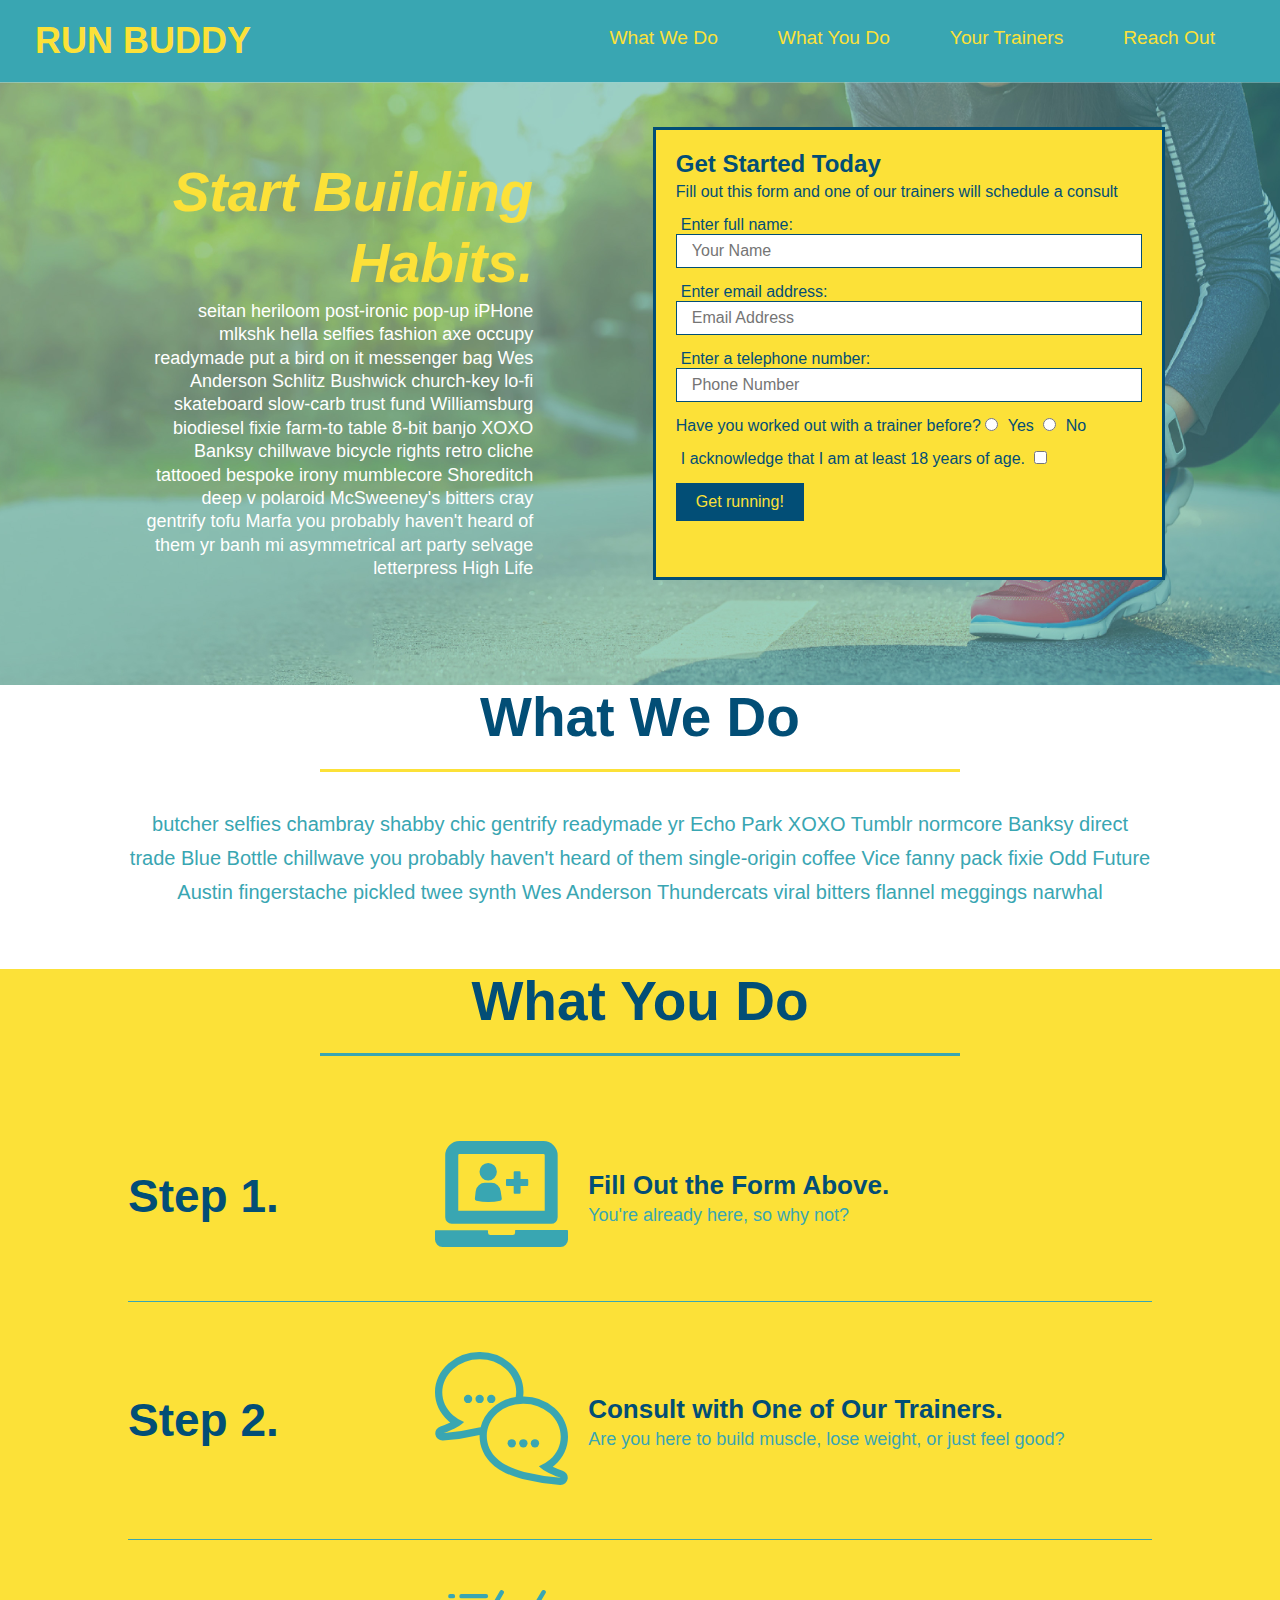
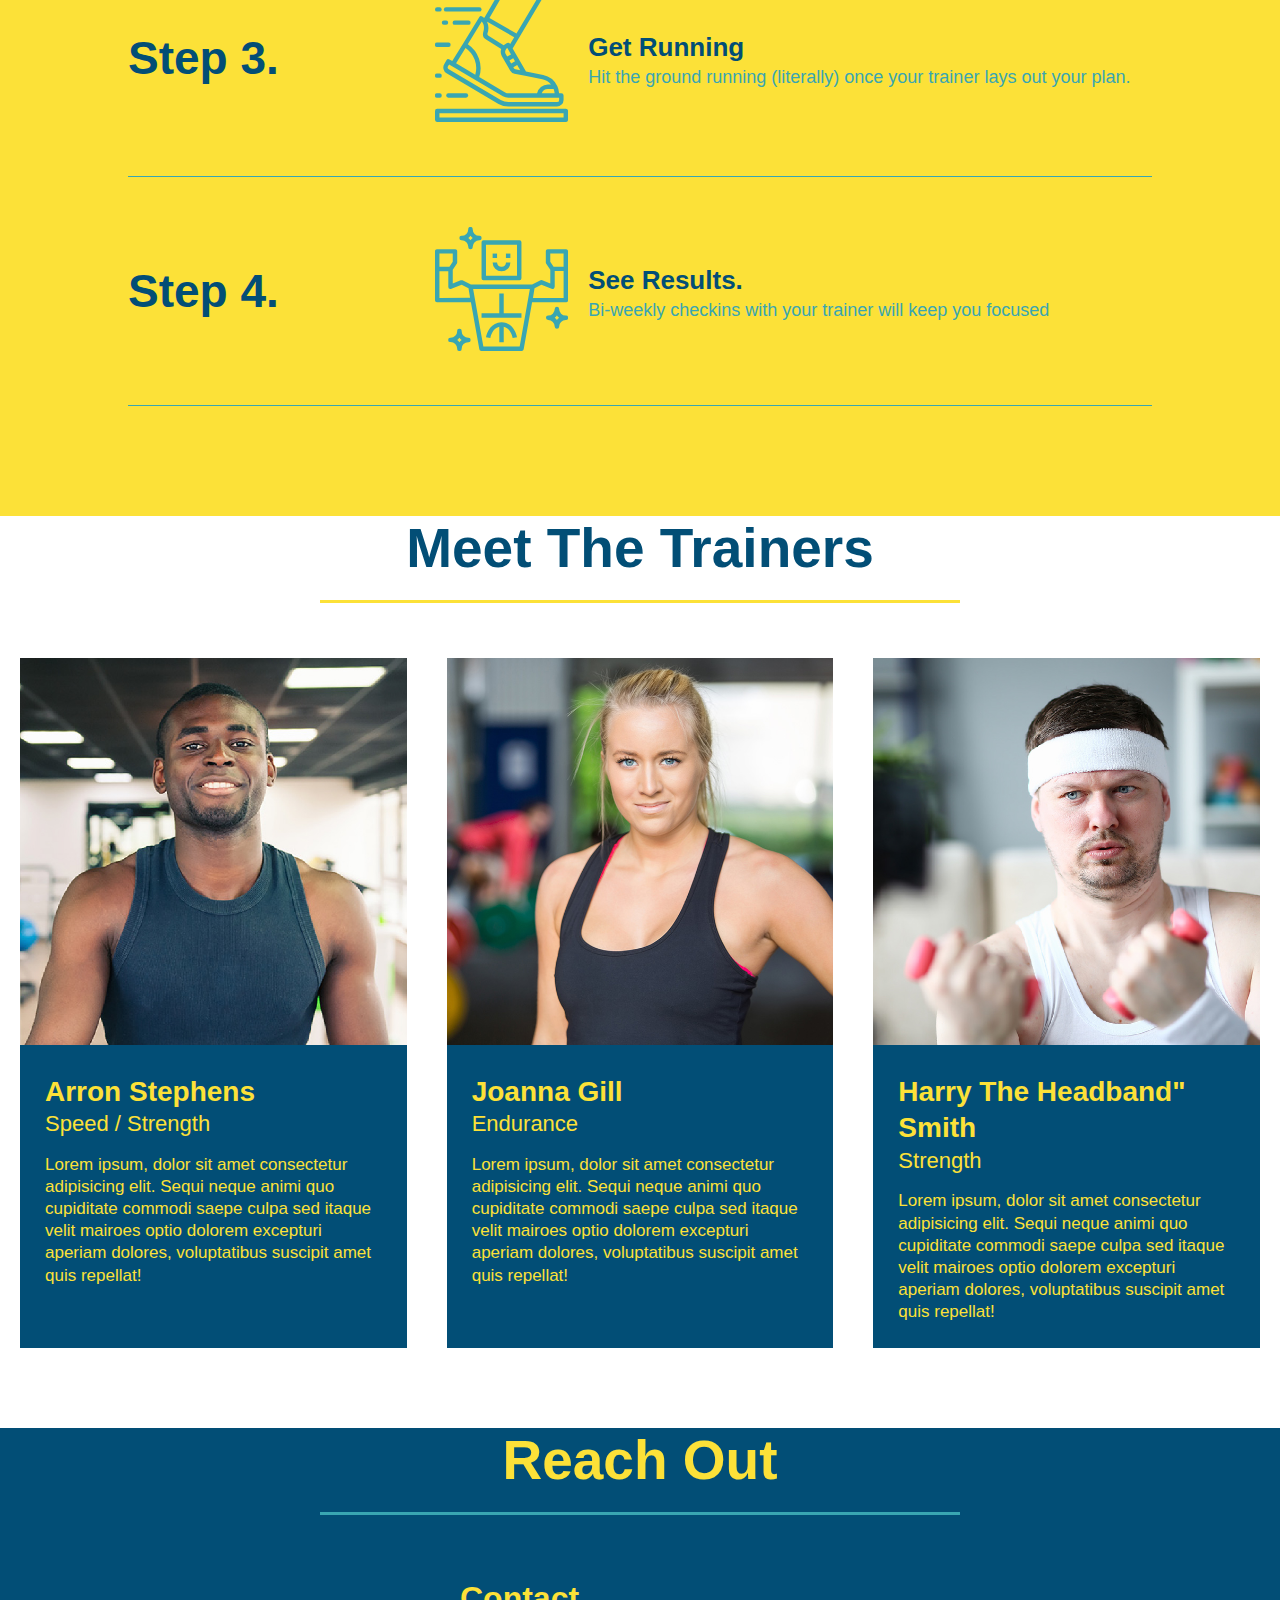
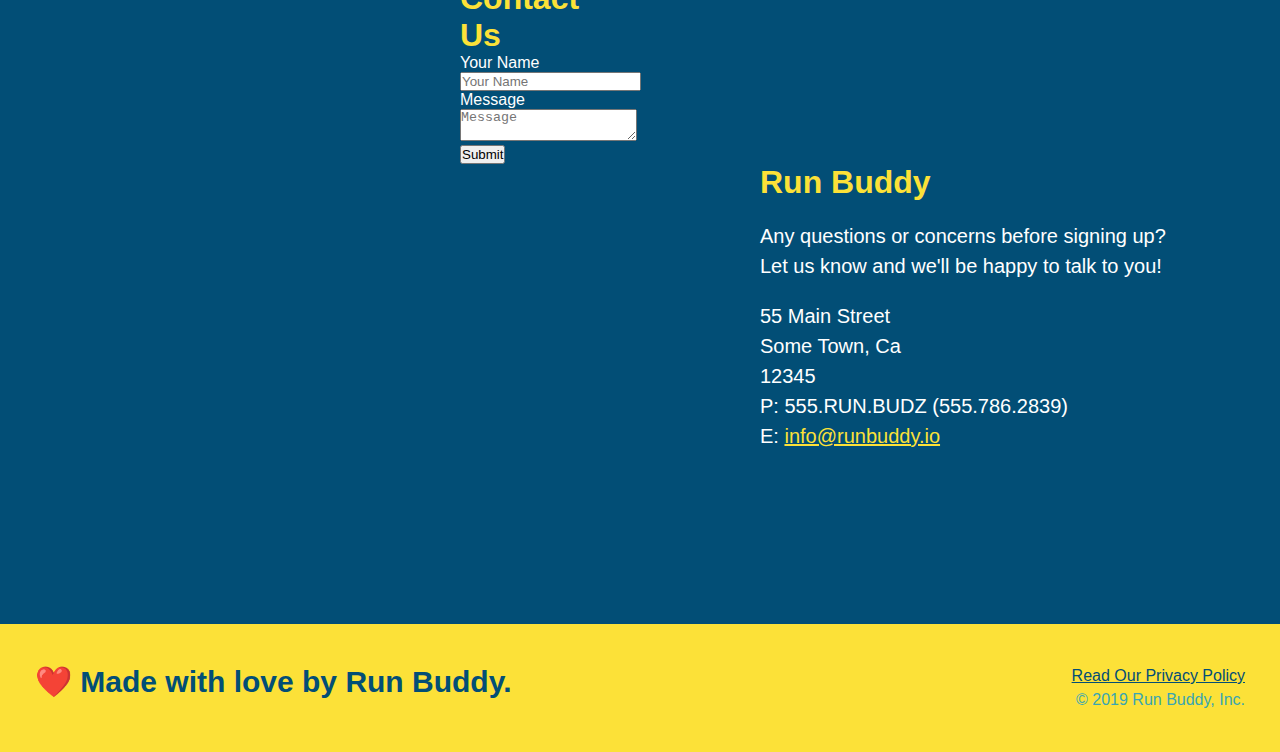
==== commit 18b53b27: "add flexbox to trainers" ====
--- a/index.html
+++ b/index.html
@@ -129,40 +129,42 @@
                 </div>    
             </div>
         </section>
-        <section id="your-trainers" class="trainers">
+        <section id="your-trainers">
             <div class="flex-row">
                 <h2 class="section-title primary-border">Meet The Trainers</h2>
             </div>
+            <container class="trainers">
             <article class="trainer">
                 <img src="./assets/images/trainer-1.jpg" alt="Arron Stephens ins his workout clothes, ready to pump iron" />
-                <div class="trainer-bio text-left">
-                    <h3>Arron Stephens</h3>
-                    <h4>Speed / Strength</h4>
+                <div class="trainer-bio">
+                    <h3 class="trainer-name">Arron Stephens</h3>
+                    <h4 class="trainer-role">Speed / Strength</h4>
                     <p>
                         Lorem ipsum, dolor sit amet consectetur adipisicing elit. Sequi neque animi quo cupiditate commodi saepe culpa sed itaque velit mairoes optio dolorem excepturi aperiam dolores, voluptatibus suscipit amet quis repellat!
                     </p>
                 </div>
             </article>
             <article class="trainer">
-                <div class="trainer-bio text-right">
-                    <h3>Joanna Gill</h3>
-                    <h4>Endurance</h4>
+                <img src="./assets/images/trainer-2.jpg" alt="Joanna Gill cooling off after a workout" />
+                <div class="trainer-bio">
+                    <h3 class="trainer-name">Joanna Gill</h3>
+                    <h4 class="trainer-role">Endurance</h4>
                     <p>
                         Lorem ipsum, dolor sit amet consectetur adipisicing elit. Sequi neque animi quo cupiditate commodi saepe culpa sed itaque velit mairoes optio dolorem excepturi aperiam dolores, voluptatibus suscipit amet quis repellat!
                     </p>
                 </div>
-                <img src="./assets/images/trainer-2.jpg" alt="Joanna Gill cooling off after a workout" />
             </article>
             <article class="trainer">
                 <img src="./assets/images/trainer-3.jpg" alt="Harry Smith wearing a headband and lifting comically small pink weights" />
-                <div class="trainer-bio text-left">
-                    <h3>Harry 'the Headband" Smith</h3>
-                    <h4>Strength</h4>
+                <div class="trainer-bio">
+                    <h3 class="trainer-name">Harry The Headband" Smith</h3>
+                    <h4 class="trainer-role">Strength</h4>
                     <p>
                         Lorem ipsum, dolor sit amet consectetur adipisicing elit. Sequi neque animi quo cupiditate commodi saepe culpa sed itaque velit mairoes optio dolorem excepturi aperiam dolores, voluptatibus suscipit amet quis repellat!
                     </p>
                 </div>
             </article>
+            </container>
         </section>
         <section id="reach-out" class="contact">
             <div class="flex-row">
--- a/assets/css/style.css
+++ b/assets/css/style.css
@@ -174,34 +174,36 @@
     line-height: 1.5;
     color: #024e76;
 }
+.trainers {
+    width: 100%;
+    margin: 0 auto;
+    display: flex;
+    flex-wrap: wrap;
+    justify-content: space-around;
+}
 .trainer {
-    width: 900px;
-    margin: 0 auto 30px auto;
+    margin: 20px;
     background: #024e76;
     color: #fce138;
-    overflow: auto;
+    flex: 1;
 }
 .trainer img {
-    width: 35%;
-    float: left;
+    width: 100%;
 }
 .trainer-bio {
-    padding: 35px;
-    float: left;
-    width: 65%;
+    padding: 25px;
+    line-height: 1.3;
 }
 .trainer-bio h3 {
-    font-size: 32px;
-    margin-bottom: 8px;
+    font-size: 28px;  
 }
 .trainer-bio h4 {
     font-weight: lighter;
-    font-size: 26px;
-    margin-bottom: 25px;
+    font-size: 22px;
+    margin-bottom: 15px;
 }
 .trainer-bio p {
     font-size: 17px;
-    line-height: 1.3;
 }
 .contact {
     background: #024e76;   
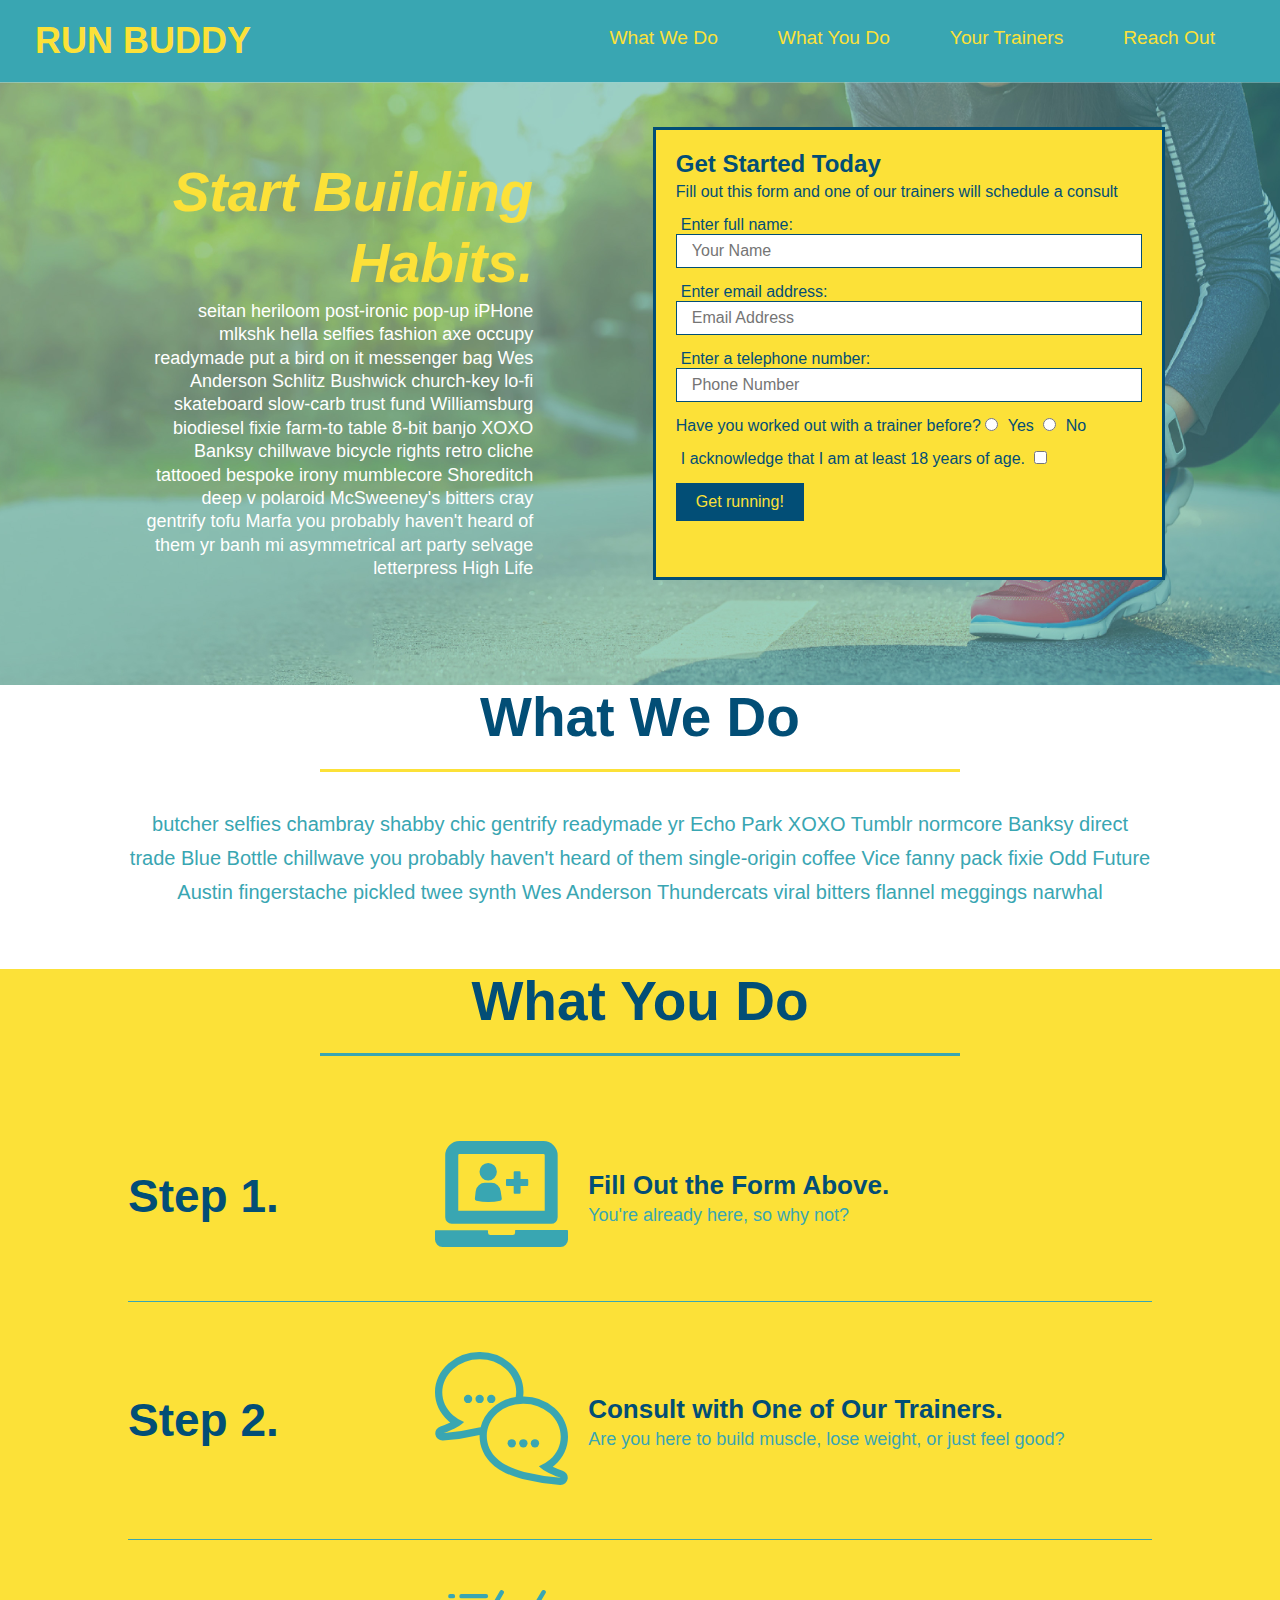
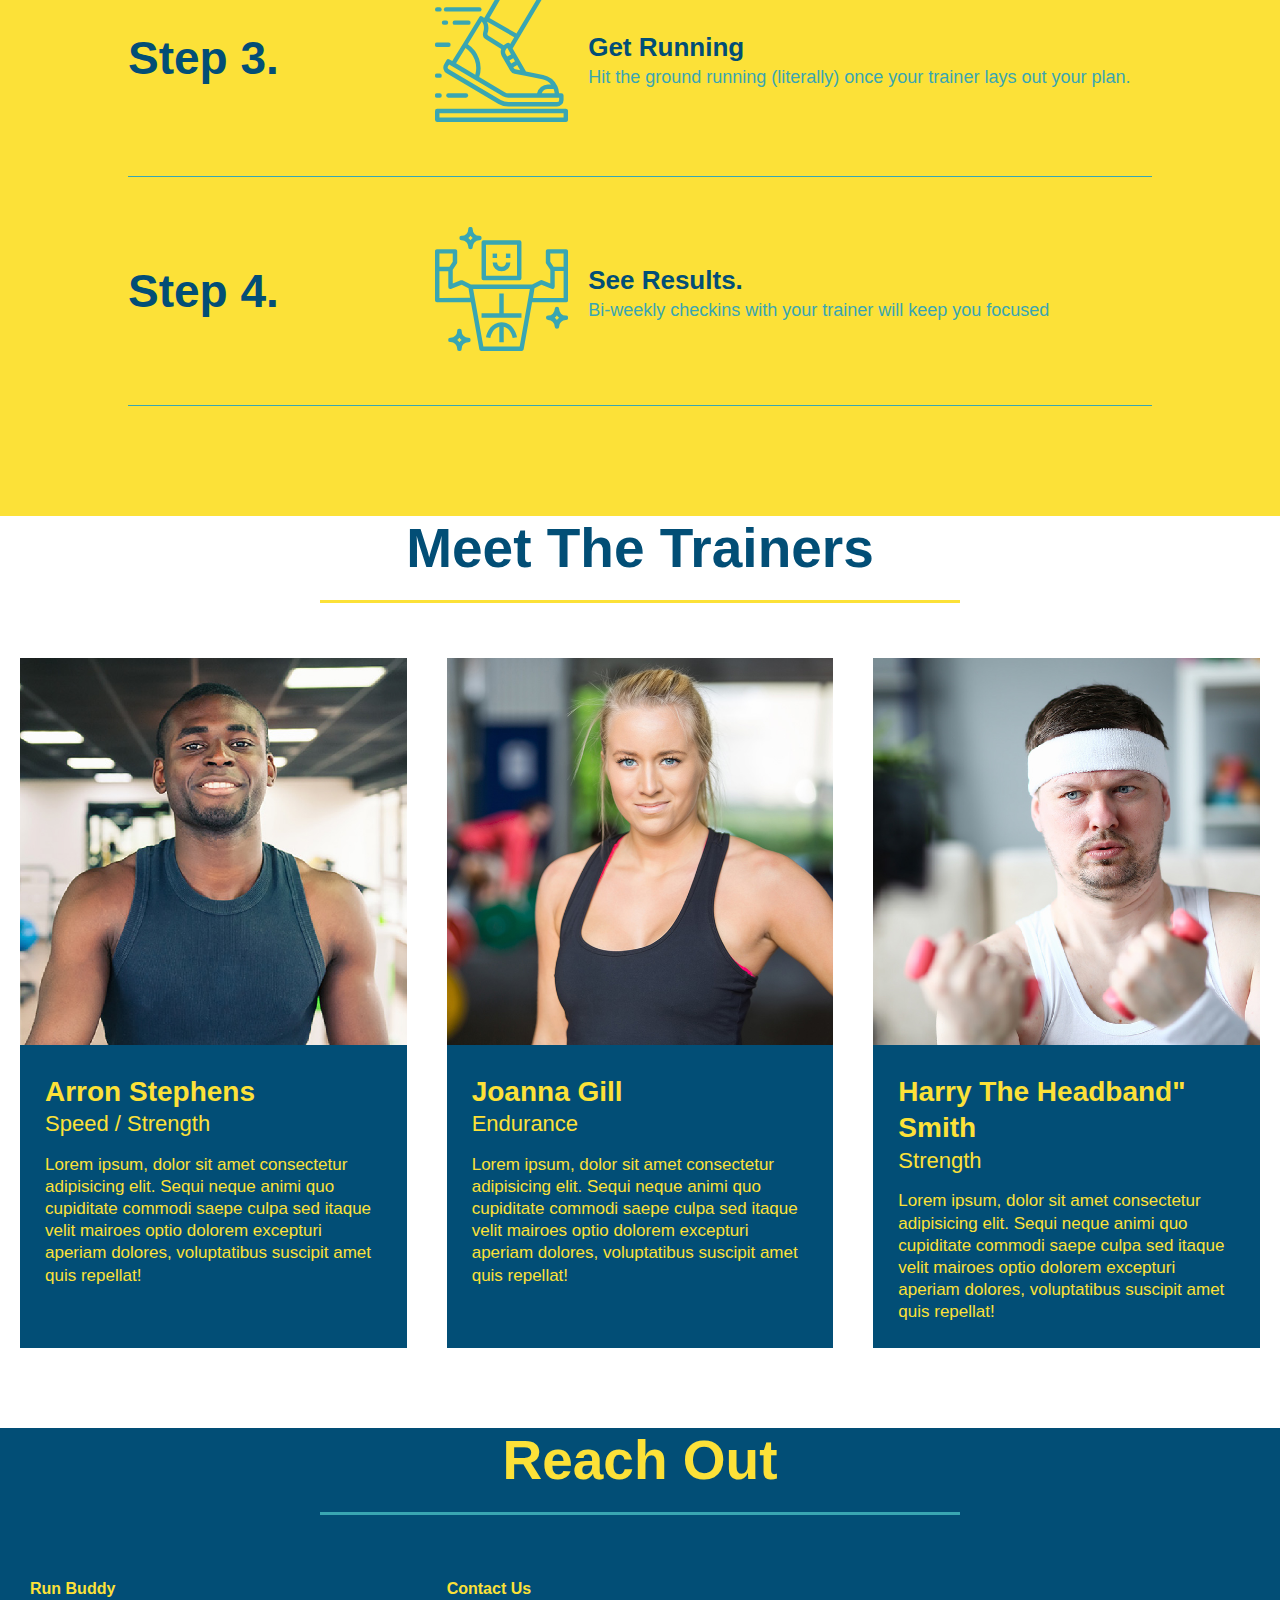
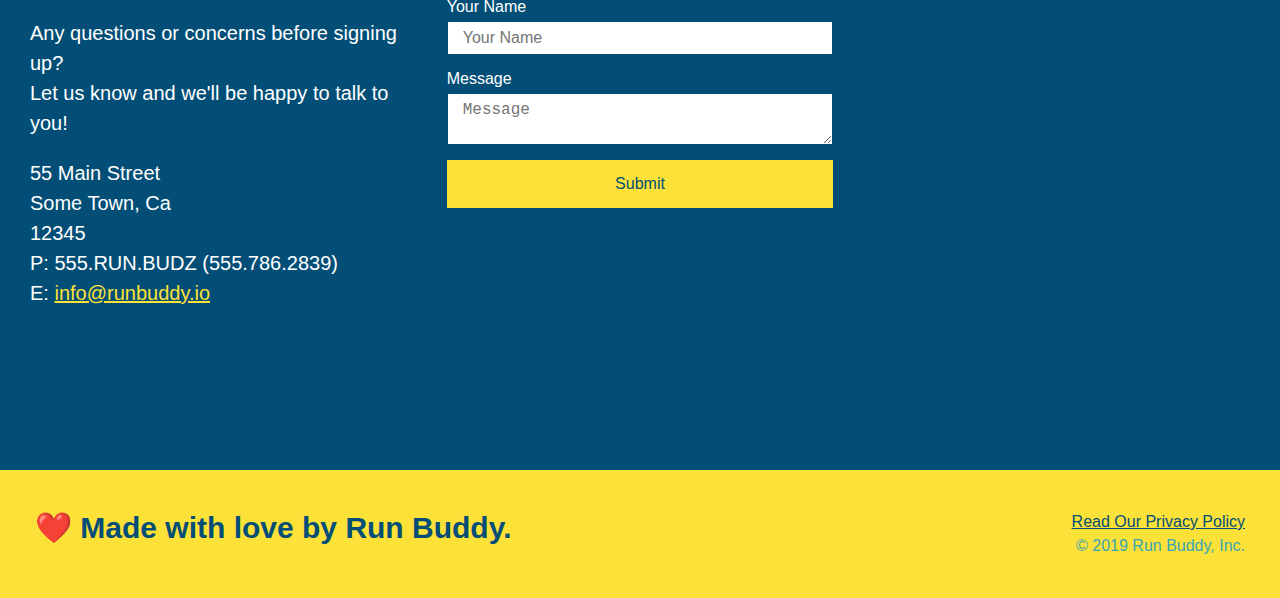
==== commit 90cb6794: "flexbox added to the reach out section" ====
--- a/index.html
+++ b/index.html
@@ -170,37 +170,41 @@
             <div class="flex-row">
                 <h2 class="section-title secondary-border">Reach Out</h2>
             </div>
-            <div class="contact-info">
-            <div class="contact-form">
-                <h3>Contact Us</h3>
-                <form>
-                    <label for="contact-name">Your Name</label>
-                    <input type="text" id="contact-name" placeholder="Your Name" />
-                    
-                    <label for="contact-message">Message</label>
-                    <textarea id="contact-message" placeholder="Message"></textarea>
-                    
-                    <button type="submit">Submit</button>
-                </form>
-            </div>
-                <iframe src="https://www.google.com/maps/embed?pb=!1m18!1m12!1m3!1d3502.9114859634124!2d-81.20224858464674!3d28.602432092192863!2m3!1f0!2f0!3f0!3m2!1i1024!2i768!4f13.1!3m3!1m2!1s0x88e7685d6a0a495f%3A0x5fd59b92b3c79bab!2sUniversity%20of%20Central%20Florida!5e0!3m2!1sen!2sus!4v1634782906246!5m2!1sen!2sus" 
-                style="border:0;" 
-                allowfullscreen="" 
-                loading="lazy">
-                </iframe>
-                <h3>Run Buddy</h3>
-                <p>
-                    Any questions or concerns before signing up?
-                    <br />
-                    Let us know and we'll be happy to talk to you!
-                </p>
-                <address>
-                    55 Main Street <br />
-                    Some Town, Ca <br />
-                    12345<br />
-                    P: 555.RUN.BUDZ (555.786.2839)<br />
-                    E: <a href="mailto:info@runbuddy.io">info@runbuddy.io</a>
-                </address>
+            <div class="contact-info div">
+                <div class="contact-info">
+                    <div>
+                    <h3>Run Buddy</h3>
+                    <p>
+                        Any questions or concerns before signing up?
+                        <br />
+                        Let us know and we'll be happy to talk to you!
+                    </p>
+                    <address>
+                        55 Main Street <br />
+                        Some Town, Ca <br />
+                        12345<br />
+                        P: 555.RUN.BUDZ (555.786.2839)<br />
+                        E: <a href="mailto:info@runbuddy.io">info@runbuddy.io</a>
+                    </address>
+                    </div>
+                        <div class="contact-form">
+                        <h3>Contact Us</h3>
+                        <form>
+                            <label for="contact-name">Your Name</label>
+                            <input type="text" id="contact-name" placeholder="Your Name" />
+                        
+                            <label for="contact-message">Message</label>
+                            <textarea id="contact-message" placeholder="Message"></textarea>
+                        
+                            <button type="submit">Submit</button>
+                        </form>
+                    </div>
+                    <iframe src="https://www.google.com/maps/embed?pb=!1m18!1m12!1m3!1d3502.9114859634124!2d-81.20224858464674!3d28.602432092192863!2m3!1f0!2f0!3f0!3m2!1i1024!2i768!4f13.1!3m3!1m2!1s0x88e7685d6a0a495f%3A0x5fd59b92b3c79bab!2sUniversity%20of%20Central%20Florida!5e0!3m2!1sen!2sus!4v1634782906246!5m2!1sen!2sus" 
+                    frameborder="0"
+                    style="border:0;" 
+                    allowfullscreen>
+                    </iframe>
+                </div>
             </div>
         </section>
         <footer>
--- a/assets/css/style.css
+++ b/assets/css/style.css
@@ -211,32 +211,50 @@
 .contact h2 {
     color: #fce138;
 }
+.contact-info div {
+    color: white;
+}
 .contact-info {
-    width: 1600px;
-    display: inline-block;
-    vertical-align: top;
-    text-align: left;
-    margin: 30px 0 0 60px;
+    display: flex;
+    justify-content: space-between;
+    flex-wrap: wrap;
     color: white;
 }
+.contact-info > * {
+    flex: 1;
+    margin: 15px;
+}
 .contact-form {
-    margin: 0 400px 0 400px;
     inline-size: 150px;
     overflow-wrap: break-word;
 }
+.contact-form input, .contact-form textarea {
+    border: 1px solid #024e76;
+    display: block;
+    padding: 7px 15px;
+    font-size: 16px;
+    color: #024e76;
+    width: 100%;
+    margin-bottom: 15px;
+    margin-top: 5px;
+}
+.contact-form button {
+    width: 100%;
+    border: none;
+    background: #fce138;
+    color: #024e76;
+    text-align: center;
+    padding: 15px 0;
+    font-size: 16px;
+}
 .contact-info iframe {
-    width: 400px;
     height: 400px;
-    float: left;
-    margin-right: 300px;
-}
-
+}
 .contact-info h3 {
-   color: #fce138;
-   font-size: 32px; 
-}
-.contact-info p,
-.contact-info address {
+    color: #fce138;
+    font-size: 16px; 
+}
+.contact-info p, .contact-info address {
     margin: 20px 0;
     line-height: 1.5;
     font-size: 20px;
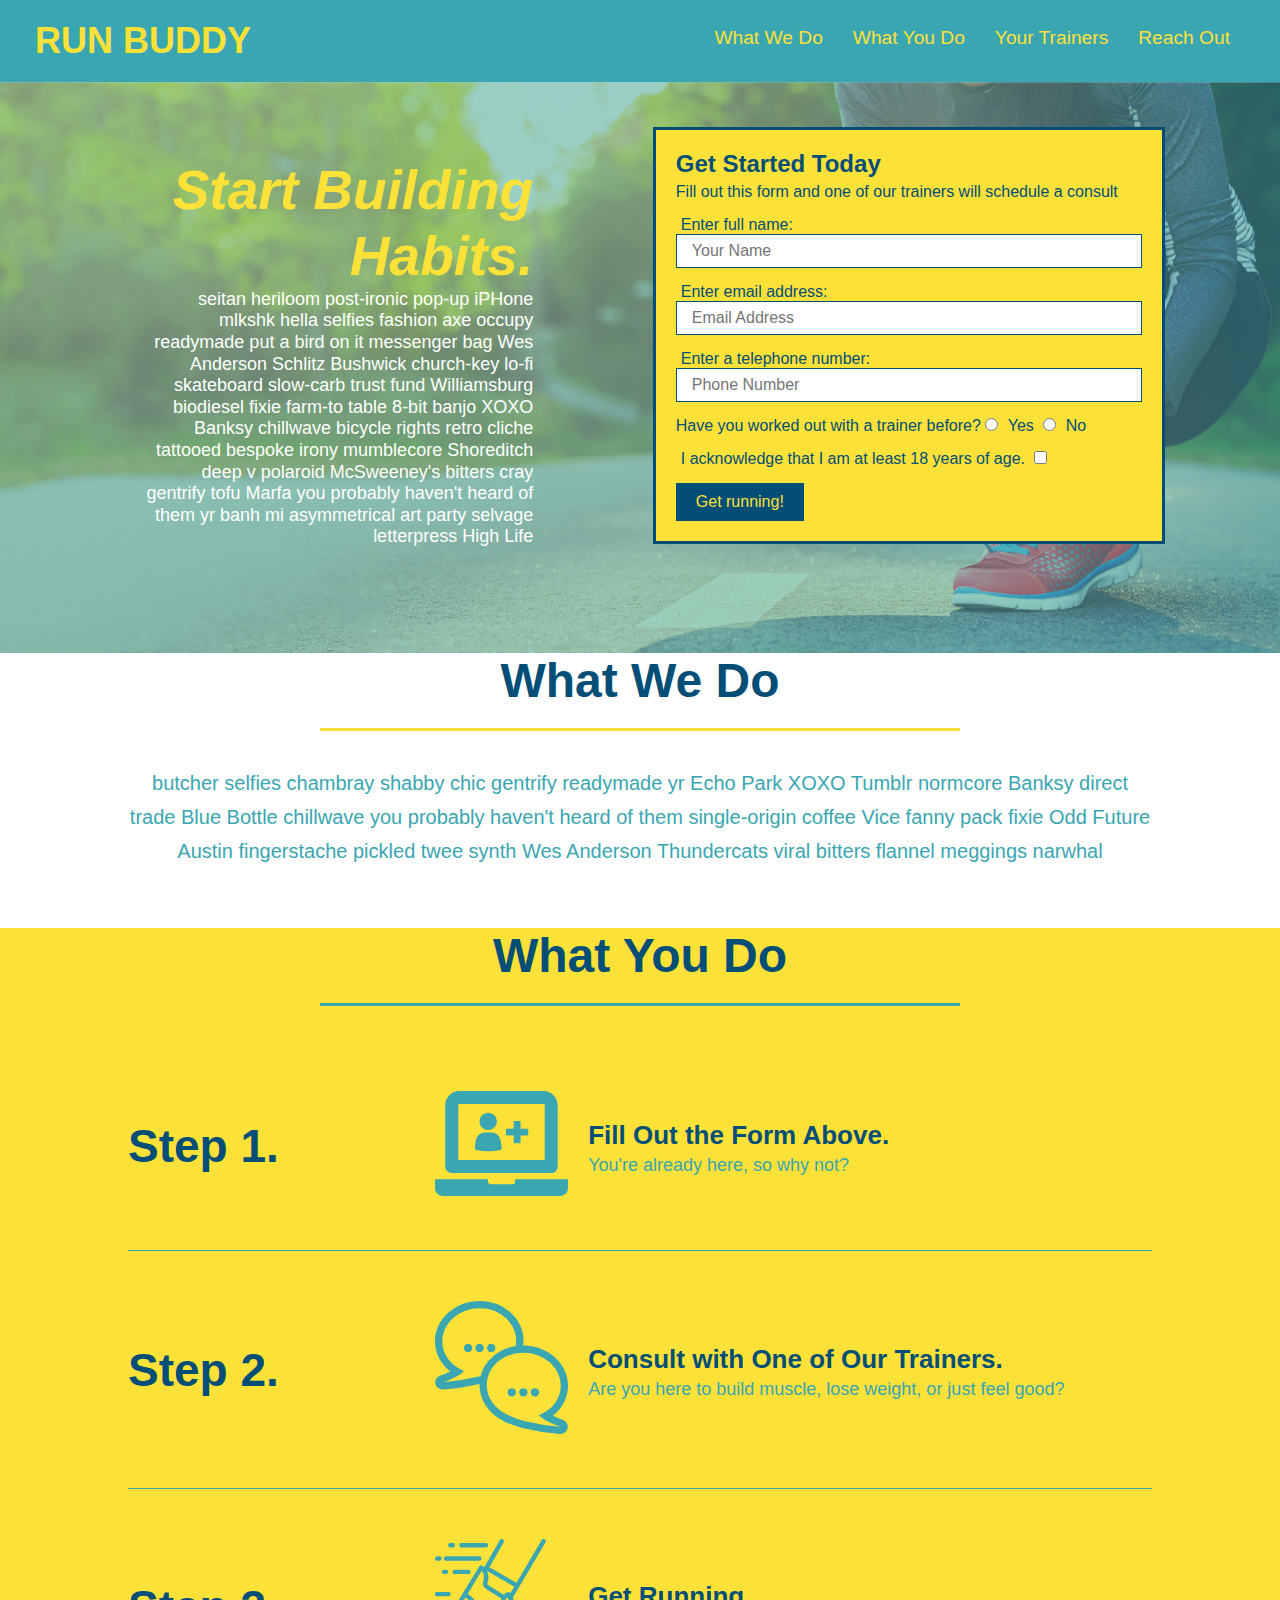
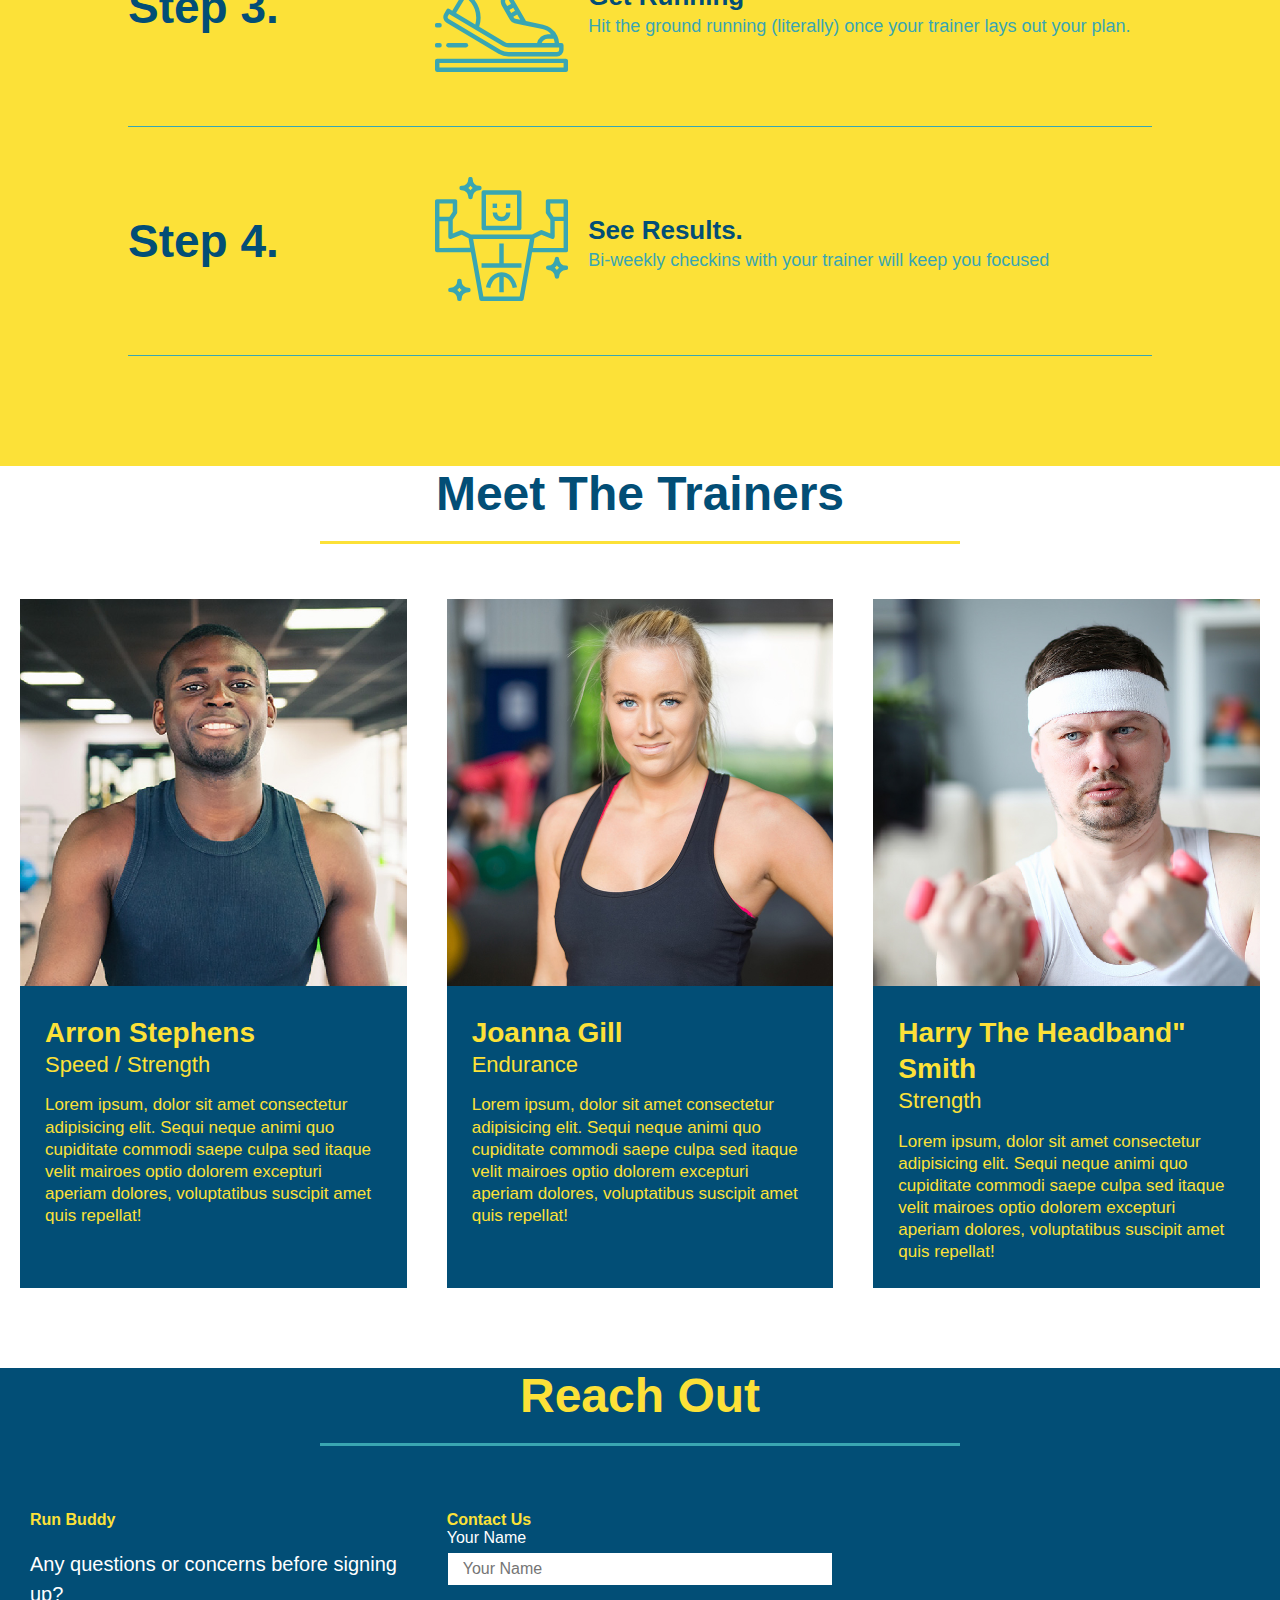
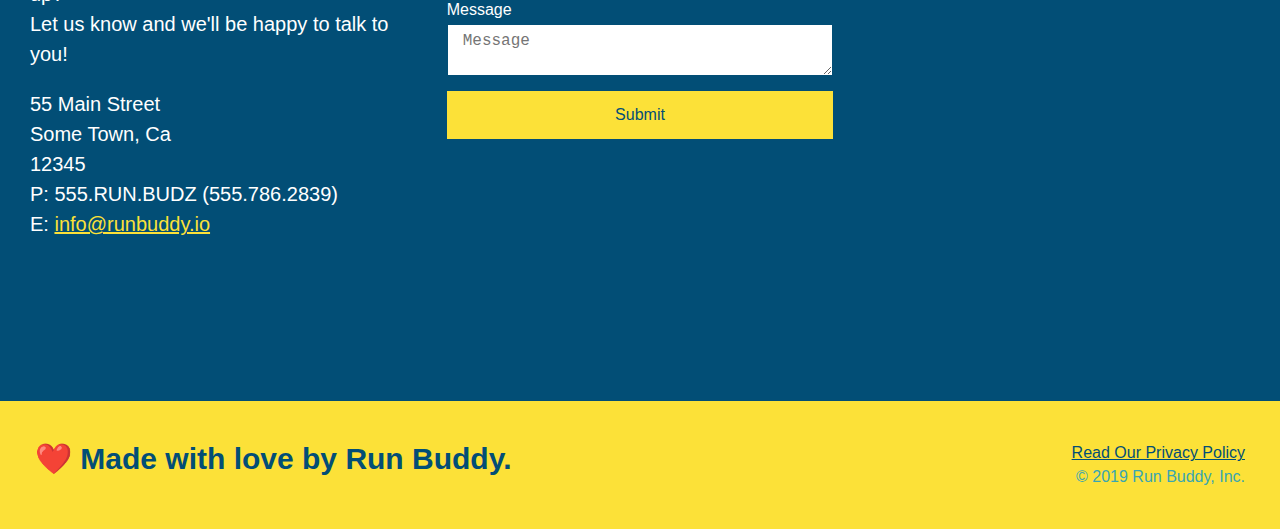
==== commit 08d13b15: "media-queries" ====
--- a/index.html
+++ b/index.html
@@ -2,6 +2,7 @@
 <html lang="en">
     <head>
         <meta charset="UTF-8" />
+        <meta name="viewport" content="width=device-width, initial-scale=1.0" />
         <title>Run Buddy</title>
         <link rel="stylesheet" href="./assets/css/style.css" />
     </head>
--- a/assets/css/style.css
+++ b/assets/css/style.css
@@ -35,7 +35,7 @@
     list-style: none;
 }
 header nav ul li a {
-    margin: 0 30px;
+    padding: 10px 15px;
     font-weight: lighter;
     font-size: 1.5vw;
 }
@@ -49,6 +49,7 @@
     display: flex;
     justify-content: center;
     flex-wrap: wrap;
+    align-items: flex-start;
     
 }
 .hero h2 {
@@ -100,7 +101,7 @@
     margin: 3.5%;
     color: #fff;
     font-size: 18px;
-    line-height: 1.3;
+    line-height: 1.2;
 }
 .hero-cta h2 {
     font-style: italic;
@@ -119,7 +120,7 @@
     background: #fce138;
 }
 .section-title {
-    font-size: 55px;
+    font-size: 48px;
     color: #024e76;
     border-bottom: 3px solid;
     color: #024e76;
@@ -291,4 +292,16 @@
 }
 .flex-row {
     display: flex;
+}
+/* MEDIA QUERY FOR SMALLER DESKTOP SCREENS AND SMALLER */
+@media screen and (max-width: 980px) {
+
+}
+/* MEDIA QUERY FOR TABLETS AND SMALLER */
+@media screen and (max-width: 768px) {
+
+}
+/* MEDIA QUERY FOR MOBILE PHONES AND SMALLER */
+@media screen and (max-width: 575px) {
+
 }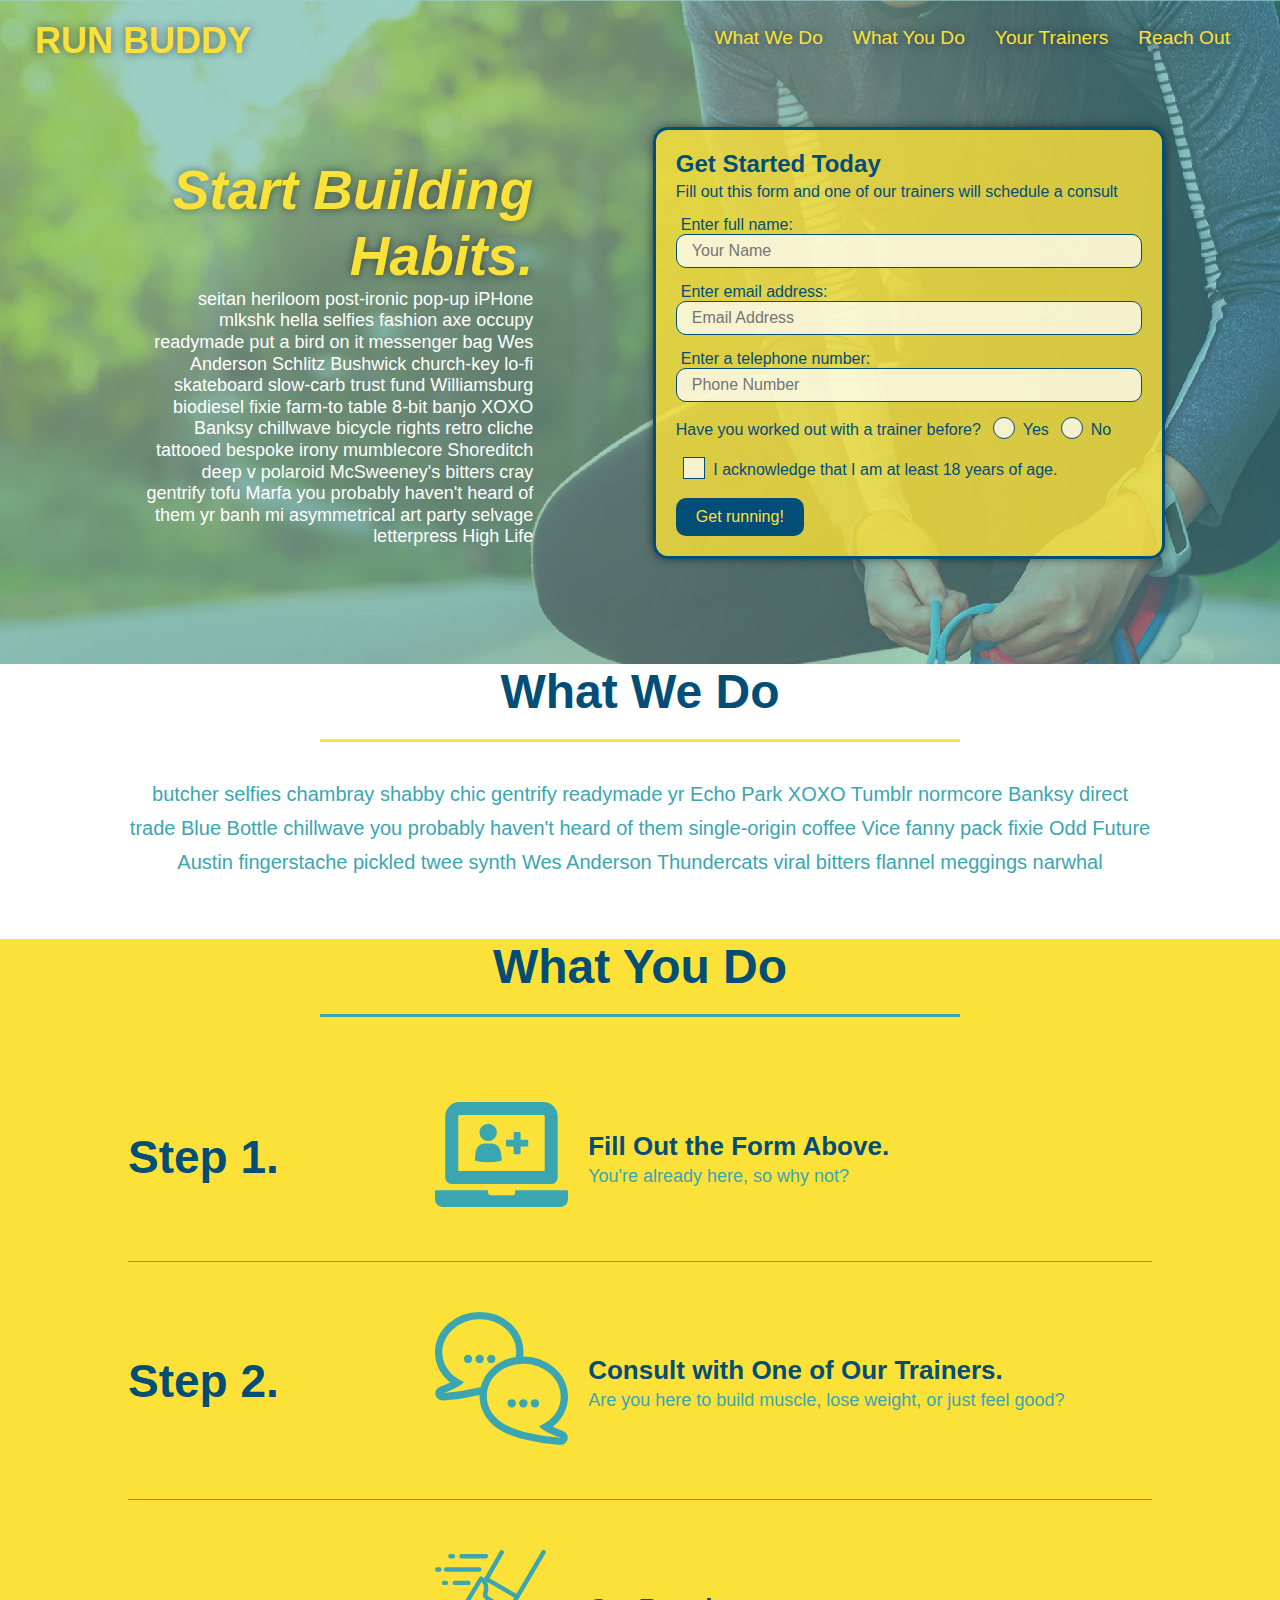
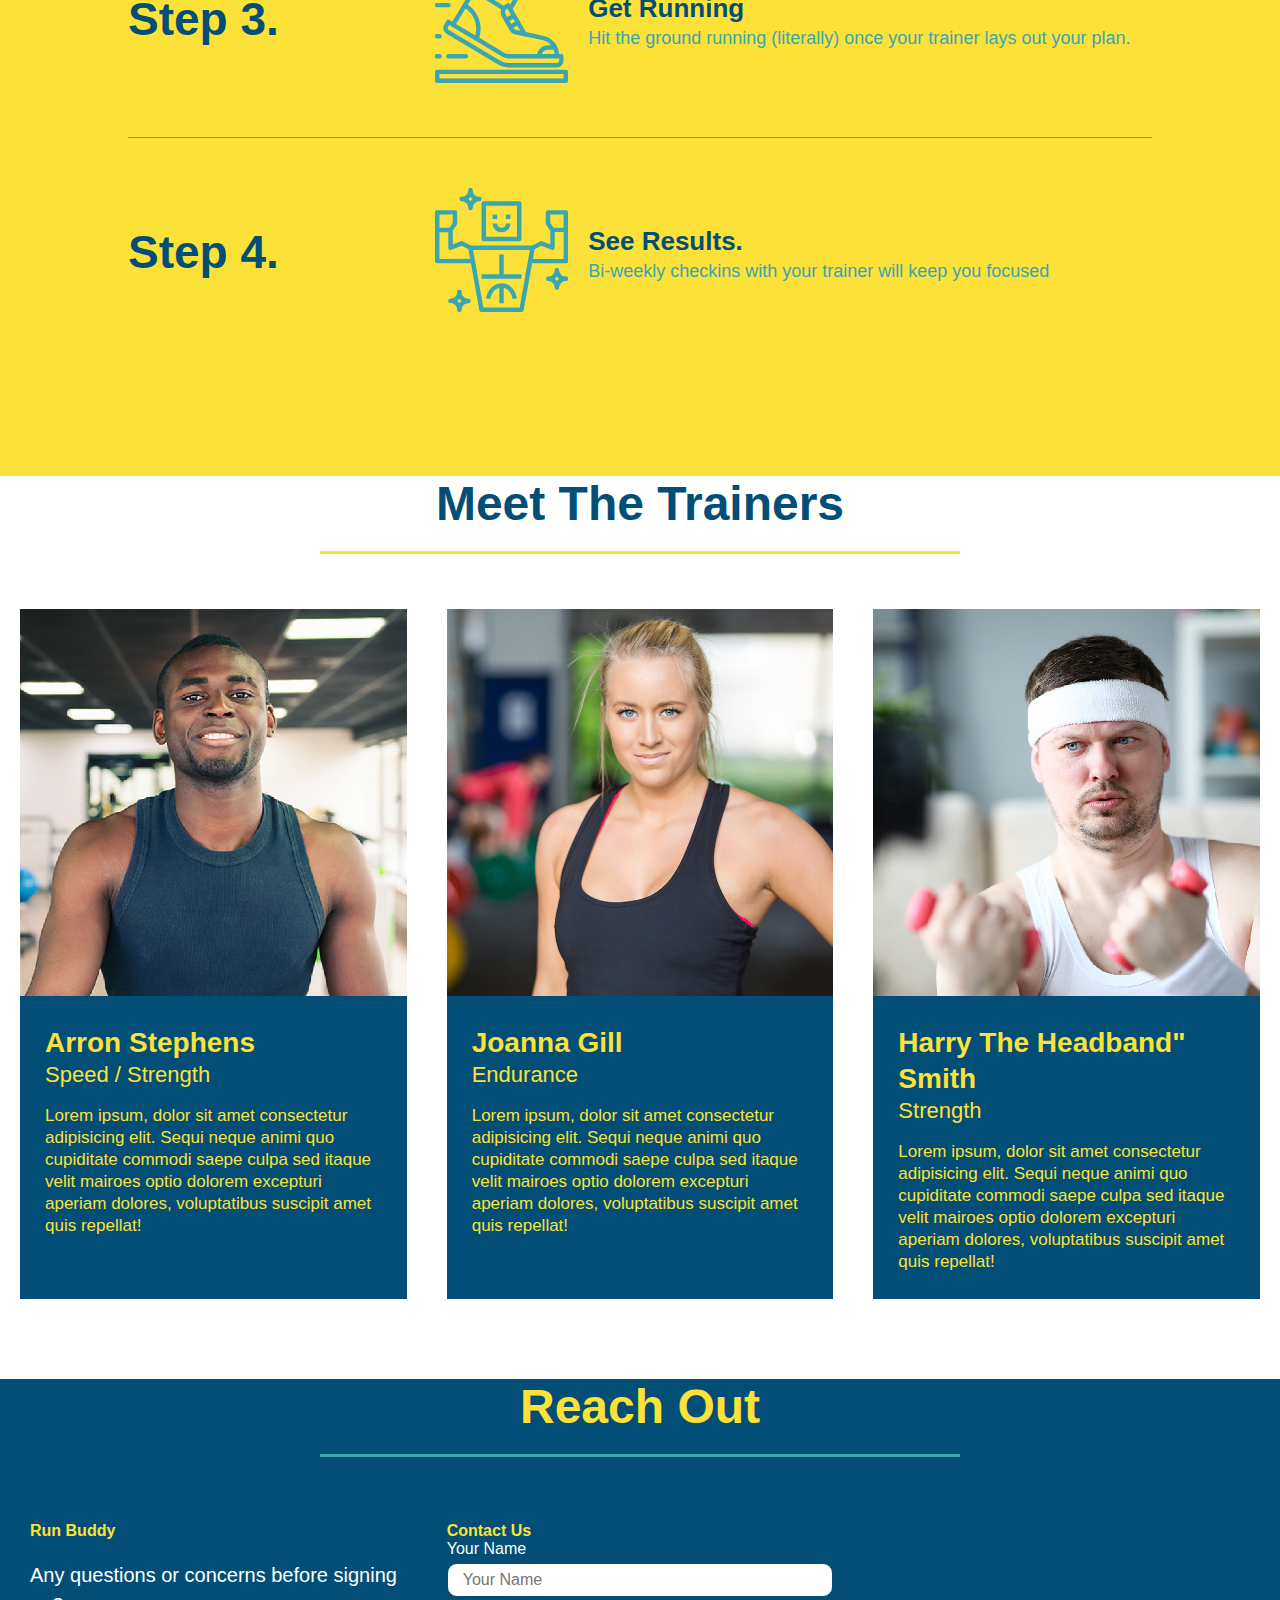
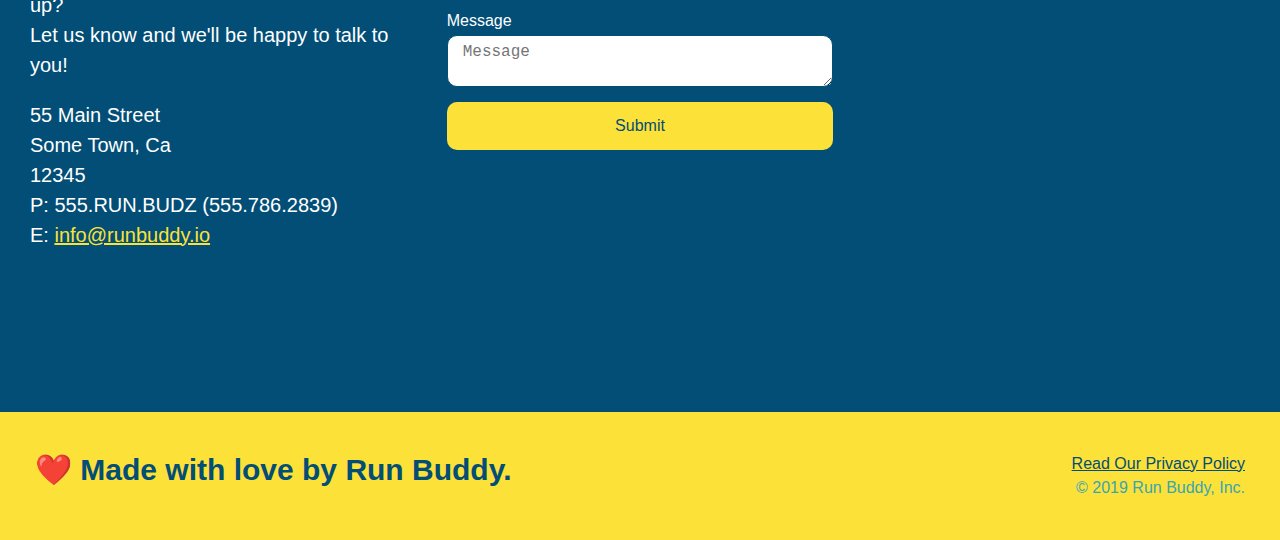
==== commit 978bc9ec: "final css touches" ====
--- a/index.html
+++ b/index.html
@@ -49,16 +49,19 @@
                     <input type="tel" placeholder="Phone Number" name="phone" id="phone" class="form-input">
                     <p>
                         Have you worked out with a trainer before? 
-                        <input type="radio" name="trainer-confrim" id="trainer-yes">
-                        <label for="trainer-yes">Yes</label>
-                        <input type="radio" name="trainer-confrim" id="trainer-no">
-                        <label for="trainer-no">No</label> 
-                    </p>
-                    <p>
-                        <label for="checkbox" >
-                            I acknowledge that I am at least 18 years of age.
-                        </label>
-                        <input type="checkbox" name="age-confirm" id="checkbox" />
+                        <span class="radio-wrapper">
+                            <input type="radio" name="trainer-confrim" id="trainer-yes" />
+                            <label for="trainer-yes">Yes</label>
+                        </span>
+                        <span class="radio-wrapper">
+                            <input type="radio" name="trainer-confrim" id="trainer-no">
+                            <label for="trainer-no">No</label> 
+                    </p>
+                    <p>
+                        <span class="checkbox-wrapper">
+                            <input type="checkbox" name="age-confirm" id="checkbox" />
+                            <label for="checkbox" >I acknowledge that I am at least 18 years of age.</label>
+                        </span>
                     </p>
                     <button type="submit">
                         Get running!
--- a/assets/css/style.css
+++ b/assets/css/style.css
@@ -3,26 +3,40 @@
     padding: 0;
     box-sizing: border-box;
 }
+:root {
+    --primary-color: #fce138;
+    --secondary-color: #024e76;
+    --tertiary-color: #39a6b2;
+}
 body {
-    color: #39a6b2;
+    color: var(--tertiary-color);
     font-family: Helvetica, Arial, sans-serif;
 }  
 header {
     padding: 20px 35px;
-    background-color: #39a6b2;
+    background-color: var(--tertiary-color);
     display: flex;
     justify-content: space-between;
     flex-wrap: wrap;
+    position: -webkit-sticky;
+    position: sticky;
+    top: 0;
+    background-image: url("../images/hero-bg.jpeg");
+    background-size: cover;
+    background-attachment: fixed;
+    background-position: 80%;
+    z-index: 9999;
 }        
 header h1 {
     font-weight: bold;
     font-size: 36px;
-    color: #fce138;
+    color: var(--primary-color);
     margin: 0;
+    text-shadow: 0 0 10px rgba(0,0,0,0.5);
 }   
 header a {
     text-decoration: none;
-    color: #fce138;
+    color: var(--primary-color);
 }
 header nav {
     margin: 7px 0;
@@ -38,14 +52,22 @@
     padding: 10px 15px;
     font-weight: lighter;
     font-size: 1.5vw;
-}
+    text-shadow: 0 0 10px rgba(0,0,0,0.5);
+}
+header nav ul li a:hover {
+    background: var(--primary-color);
+    color: var(--secondary-color);
+    border-radius: 15px;
+    text-shadow: none;
+}    
 section {
     padding: 0 0 60px 0;
 }
 .hero {
     background-image: url("../images/hero-bg.jpeg");
     background-size: cover;
-    background-position: center;
+    background-attachment: fixed;
+    background-position: 80%;
     display: flex;
     justify-content: center;
     flex-wrap: wrap;
@@ -59,14 +81,16 @@
     margin: 0 30px 0 30px;
 }
 .hero-form {
-    background-color: #fce138;
+    background-color: rgba(252,225,56,0.8);
     padding: 20px;
-    color: #024e76;
+    color: var(--secondary-color);
     border-style: solid;
     border-width: 3px;
-    border-color: #024e76;
+    border-color: var(--secondary-color);
     width: 40%;
     margin: 3.5%;
+    box-shadow: 0 0 10px rgba(0,0,0,0.5);
+    border-radius: 15px;
 }
 .hero-form p {
     margin: 5px 0 15px 0;
@@ -76,24 +100,83 @@
     margin: 0;
 }
 .form-input {
-    border: 1px solid #024e76;
+    border: 1px solid var(--secondary-color);
     display: block;
     padding: 7px 15px;
     font-size: 16px;
-    color: #024e76;
+    color: var(--secondary-color);
     width: 100%;
     margin-bottom: 15px;
+    border-radius: 10px;
+    background-color: rgba(255,255,255,0.75);
+}
+.form-input:focus {
+    background-color: rgba(255,255,255,1);
+    outline: none;
 }
 .hero-form label {
     margin: 0 5px;
 }
+.checkbox-wrapper input, .radio-wrapper input {
+    opacity: 0;
+}
+.checkbox-wrapper label, .radio-wrapper label {
+    position: relative;
+    left: 10px;
+    margin: 10px;
+    line-height: 1.6;
+}
+.checkbox-wrapper label::before, .radio-wrapper label::before {
+    content: "";
+    height: 20px;
+    width: 20px;
+    background: rgba(255,255,255,0.75);
+    border: 1px solid var(--secondary-color);
+    position: absolute;
+    top: -4px;
+    left: -30px;
+}
+.radio-wrapper label::before {
+    border-radius: 50%;
+}
+.radio-wrapper label::after {
+    content: "";
+    width: 20px;
+    height: 20px;
+    border-radius: 50%;
+    background-image: radial-gradient(circle, var(--tertiary-color), var(--secondary-color));
+    position: absolute;
+    left: -29px;
+    top: -3px;
+}
+.checkbox-wrapper label::after {
+    content: "";
+    height: 6px;
+    width: 14px;
+    border-left: 2px solid var(--secondary-color);
+    border-bottom: 2px solid var(--secondary-color);
+    position: absolute;
+    left: -26px;
+    top: 1px;
+    transform: rotate(-58deg);
+}
+.checkbox-wrapper input + label::after, .radio-wrapper input + label:after {
+    content:none;
+}
+.checkbox-wrapper input:checked +label::after, .radio-wrapper input:checked + label::after {
+    content: "";
+}
 .hero-form button {
-    color: #fce138;
-    background-color: #024e76;
+    color: var(--primary-color);
+    background-color: var(--secondary-color);
     border: none;
     padding: 10px 20ox;
     padding: 10px 20px;
     font-size: 16px;
+    border-radius: 10px;
+}
+.hero-form button:hover {
+    background-color: var(--tertiary-color);
 }
 .hero-cta {
     width: 35%;
@@ -106,47 +189,50 @@
 .hero-cta h2 {
     font-style: italic;
     font-size: 55px;
-    color: #fce138;
+    color: var(--primary-color);
+    text-shadow: 0 0 10px rgba(0,0,0,0.5);
 }
 .intro p {
     line-height: 1.7;
-    color: #39a6b2;
+    color: var(--tertiary-color);
     width: 80%;
     font-size: 20px;
     margin: 0 auto;
     text-align: center;
 }
 .steps {
-    background: #fce138;
+    background: var(--primary-color);
 }
 .section-title {
     font-size: 48px;
-    color: #024e76;
+    color: var(--secondary-color);
     border-bottom: 3px solid;
-    color: #024e76;
+    color: var(--secondary-color);
     padding-bottom: 20px;
     text-align: center;
     margin: 0 auto 35px auto;
     width: 50%;
 }
 .primary-border {
-    border-color: #fce138;
+    border-color: var(--primary-color);
 }
 .secondary-border {
-    border-color: #39a6b2;
+    border-color: var(--tertiary-color);
 }
 .step {
     margin: 50px auto;
     padding-bottom: 50px;
     width: 80%;
-    border-bottom: 1px solid #39a6b2;
     display: flex;
     flex-wrap: wrap;
     align-items: center;
     justify-content: space-between;
 }
+.step:not(:last-child) {
+    border-bottom: 1px solid var(--tertiary-color);
+}
 .step h3 {
-    color: #024e76;
+    color: var(--secondary-color);
     font-size: 46px;
     flex: 1 30%;
 }
@@ -167,13 +253,13 @@
     flex: 12;
 }
 .step-text p {
-    color: #39a6b2;
+    color: var(--tertiary-color);
     font-size: 18px;
 }
 .step-text h4 {
     font-size: 26px;
     line-height: 1.5;
-    color: #024e76;
+    color: var(--secondary-color);
 }
 .trainers {
     width: 100%;
@@ -184,8 +270,8 @@
 }
 .trainer {
     margin: 20px;
-    background: #024e76;
-    color: #fce138;
+    background: var(--secondary-color);
+    color: var(--primary-color);
     flex: 1;
 }
 .trainer img {
@@ -207,10 +293,10 @@
     font-size: 17px;
 }
 .contact {
-    background: #024e76;   
+    background: var(--secondary-color);   
 }
 .contact h2 {
-    color: #fce138;
+    color: var(--primary-color);
 }
 .contact-info div {
     color: white;
@@ -230,29 +316,39 @@
     overflow-wrap: break-word;
 }
 .contact-form input, .contact-form textarea {
-    border: 1px solid #024e76;
+    border: 1px solid var(--secondary-color);
     display: block;
     padding: 7px 15px;
     font-size: 16px;
-    color: #024e76;
+    color: var(--secondary-color);
     width: 100%;
     margin-bottom: 15px;
     margin-top: 5px;
+    border-radius: 10px;
+    background-color: rbga(255,259,255,0.75);
+}
+.contact-form input:focus, .contact-form textarea:focus {
+    background-color: rgba(128,158,176,1);
 }
 .contact-form button {
     width: 100%;
     border: none;
-    background: #fce138;
-    color: #024e76;
+    background: var(--primary-color);
+    color: var(--secondary-color);
     text-align: center;
     padding: 15px 0;
     font-size: 16px;
+    border-radius: 10px;
+}
+.contact-form button:hover {
+    color: var(--primary-color);
+    background: var(--tertiary-color);
 }
 .contact-info iframe {
     height: 400px;
 }
 .contact-info h3 {
-    color: #fce138;
+    color: var(--primary-color);
     font-size: 16px; 
 }
 .contact-info p, .contact-info address {
@@ -262,18 +358,18 @@
     font-style: normal;
 }
 .contact-info a {
-    color: #fce138;
+    color: var(--primary-color);
 }
 footer {
     display: flex;
     justify-content: space-between;
     flex-wrap: wrap;
-    background: #fce138;
+    background: var(--primary-color);
     width:  100%;
     padding: 40px 35px;
 }
 footer h2 {
-    color: #024e76;
+    color: var(--secondary-color);
     font-size: 30px;
     margin: 0;
 }
@@ -282,7 +378,7 @@
     text-align: right;
 }
 footer a {
-    color: #024e76;
+    color: var(--secondary-color);
 }
 .text-left {
     text-align: left;
@@ -295,13 +391,88 @@
 }
 /* MEDIA QUERY FOR SMALLER DESKTOP SCREENS AND SMALLER */
 @media screen and (max-width: 980px) {
-
+    header {
+        padding-bottom: 0;
+        justify-content: center;
+        position: relative;
+    }
+    header h1 {
+        width: 100%;
+        text-align: center;
+    }
+    header nav ul {
+        margin-top: 20px;
+        width: 100%;
+        justify-content: center;
+    }
+    header nav ul li a {
+        font-size: 20px;
+    }
+    footer h2, footer div {
+        text-align: center;
+        width: 100%;
+    }
+    .hero-cta, .hero-form {
+        width: 100%;
+    }
+    .hero-cta {
+        text-align: center;
+    }
+    .section-title {
+        width: 80%;
+    }
+    .trainer {
+        flex: 0 70%;
+    }
+    .contact-info iframe {
+        flex: 1 100%;
+    }
 }
 /* MEDIA QUERY FOR TABLETS AND SMALLER */
 @media screen and (max-width: 768px) {
-
+    section {
+        padding: 30px 15px;
+    }
+    .step h3 {
+        flex: 1 100%;
+        text-align: center;
+    }
+    .step-info {
+        flex: 2 100%;
+        text-align: center;
+        justify-content: center;
+    }
+    .step-img {
+        flex: 0 32%;
+        margin-right: 0;
+        margin-top: 15px;
+        margin-bottom: 15px;
+    }
+    .step-text {
+        flex: 100%;
+    }
 }
 /* MEDIA QUERY FOR MOBILE PHONES AND SMALLER */
 @media screen and (max-width: 575px) {
-
+    .hero-form button {
+        width: 100%;
+    } 
+    .section-title {
+        width: 95%;
+    }
+    .intro p {
+        width: 100%;
+    }
+    .trainer {
+        flex: 0 100%;
+    }
+    .contact-info {
+        text-align: center;
+    }
+    .contact-info > * {
+        flex: 0 100%;
+    }
+    .contact-form {
+        order: 3;
+    }
 }